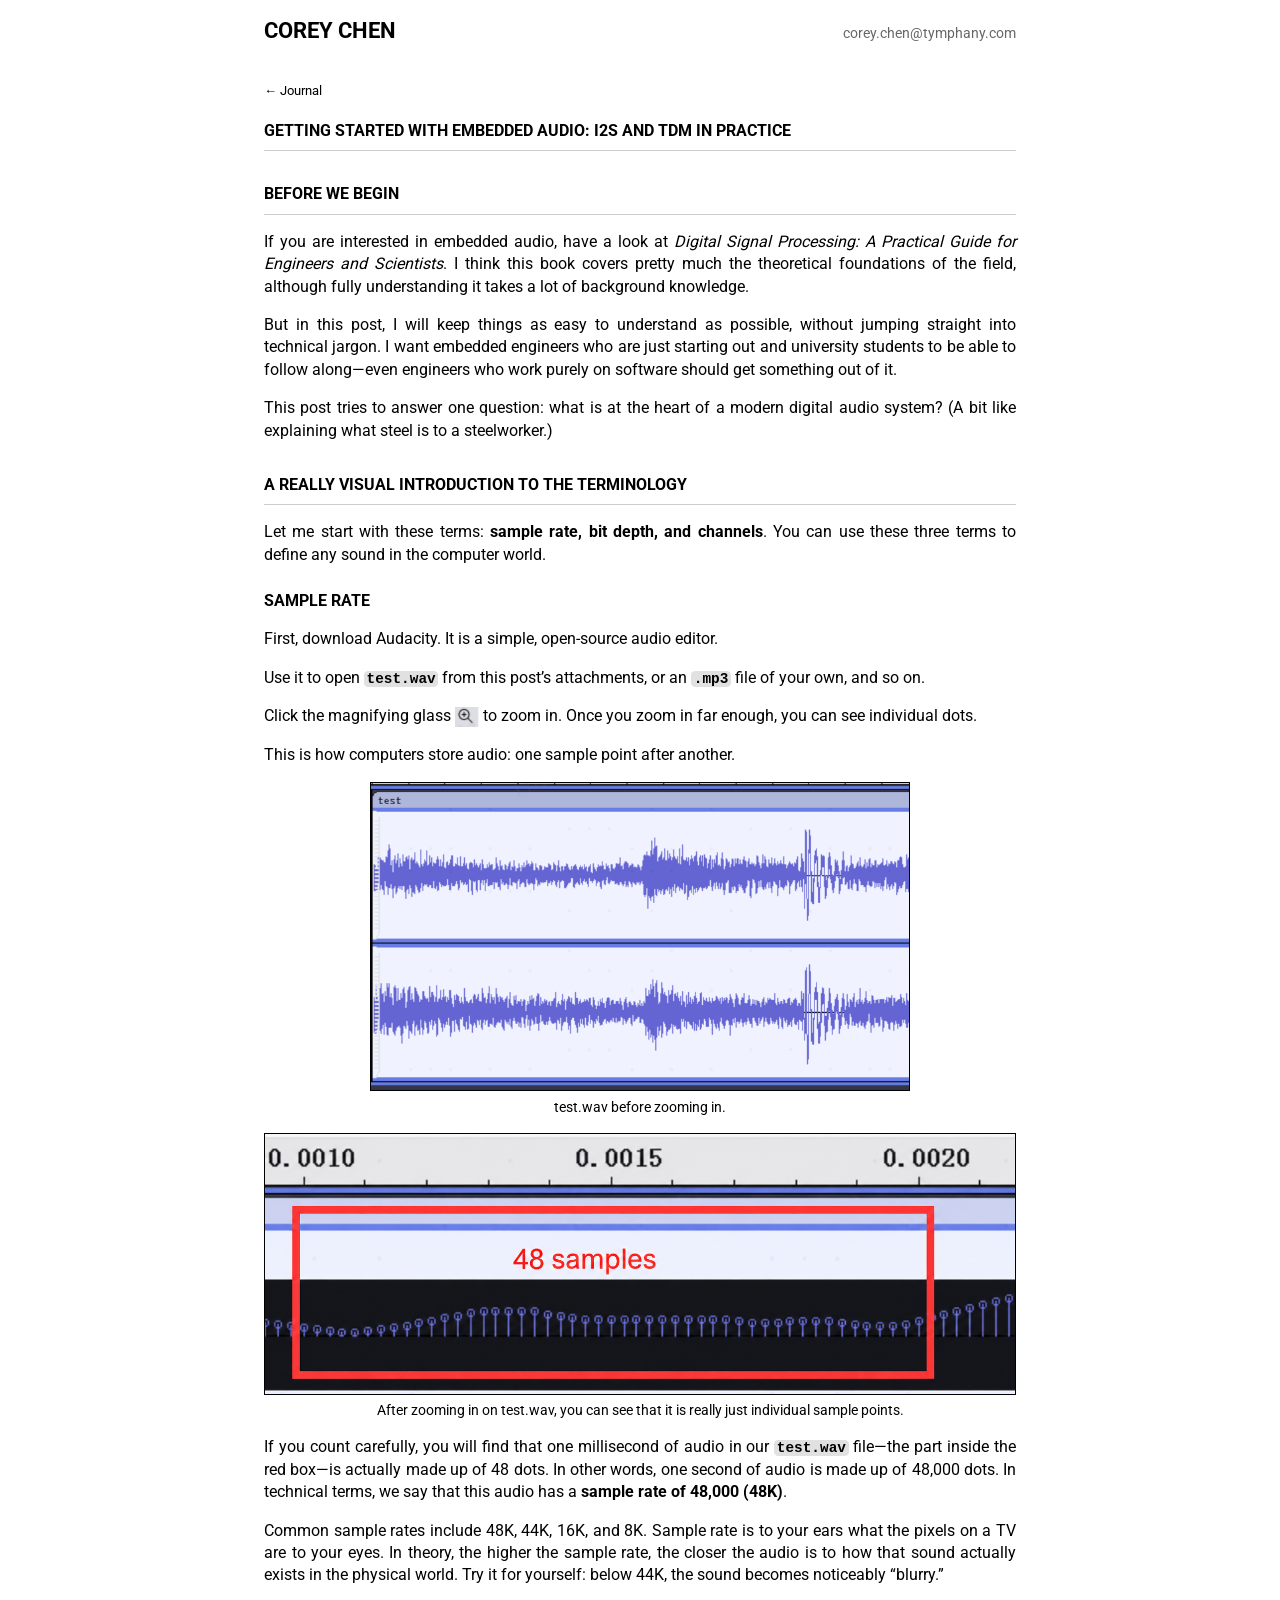
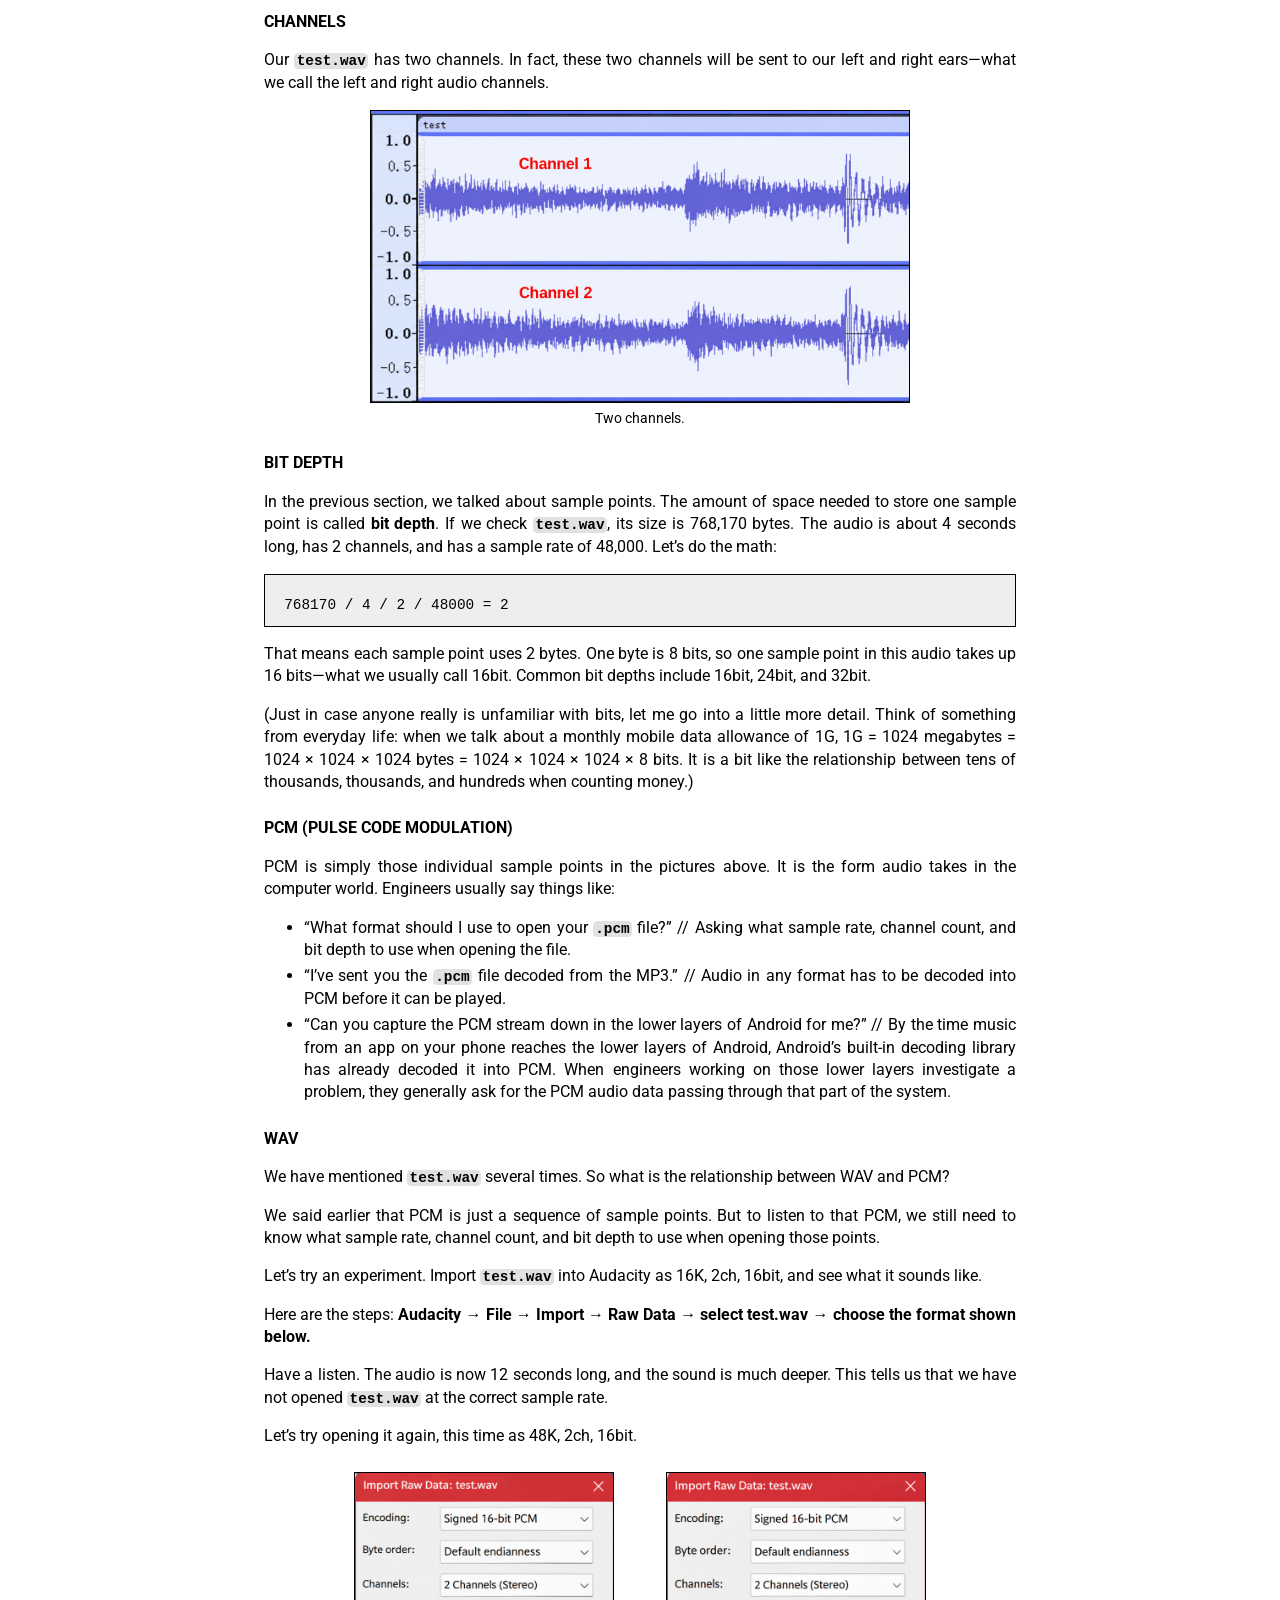
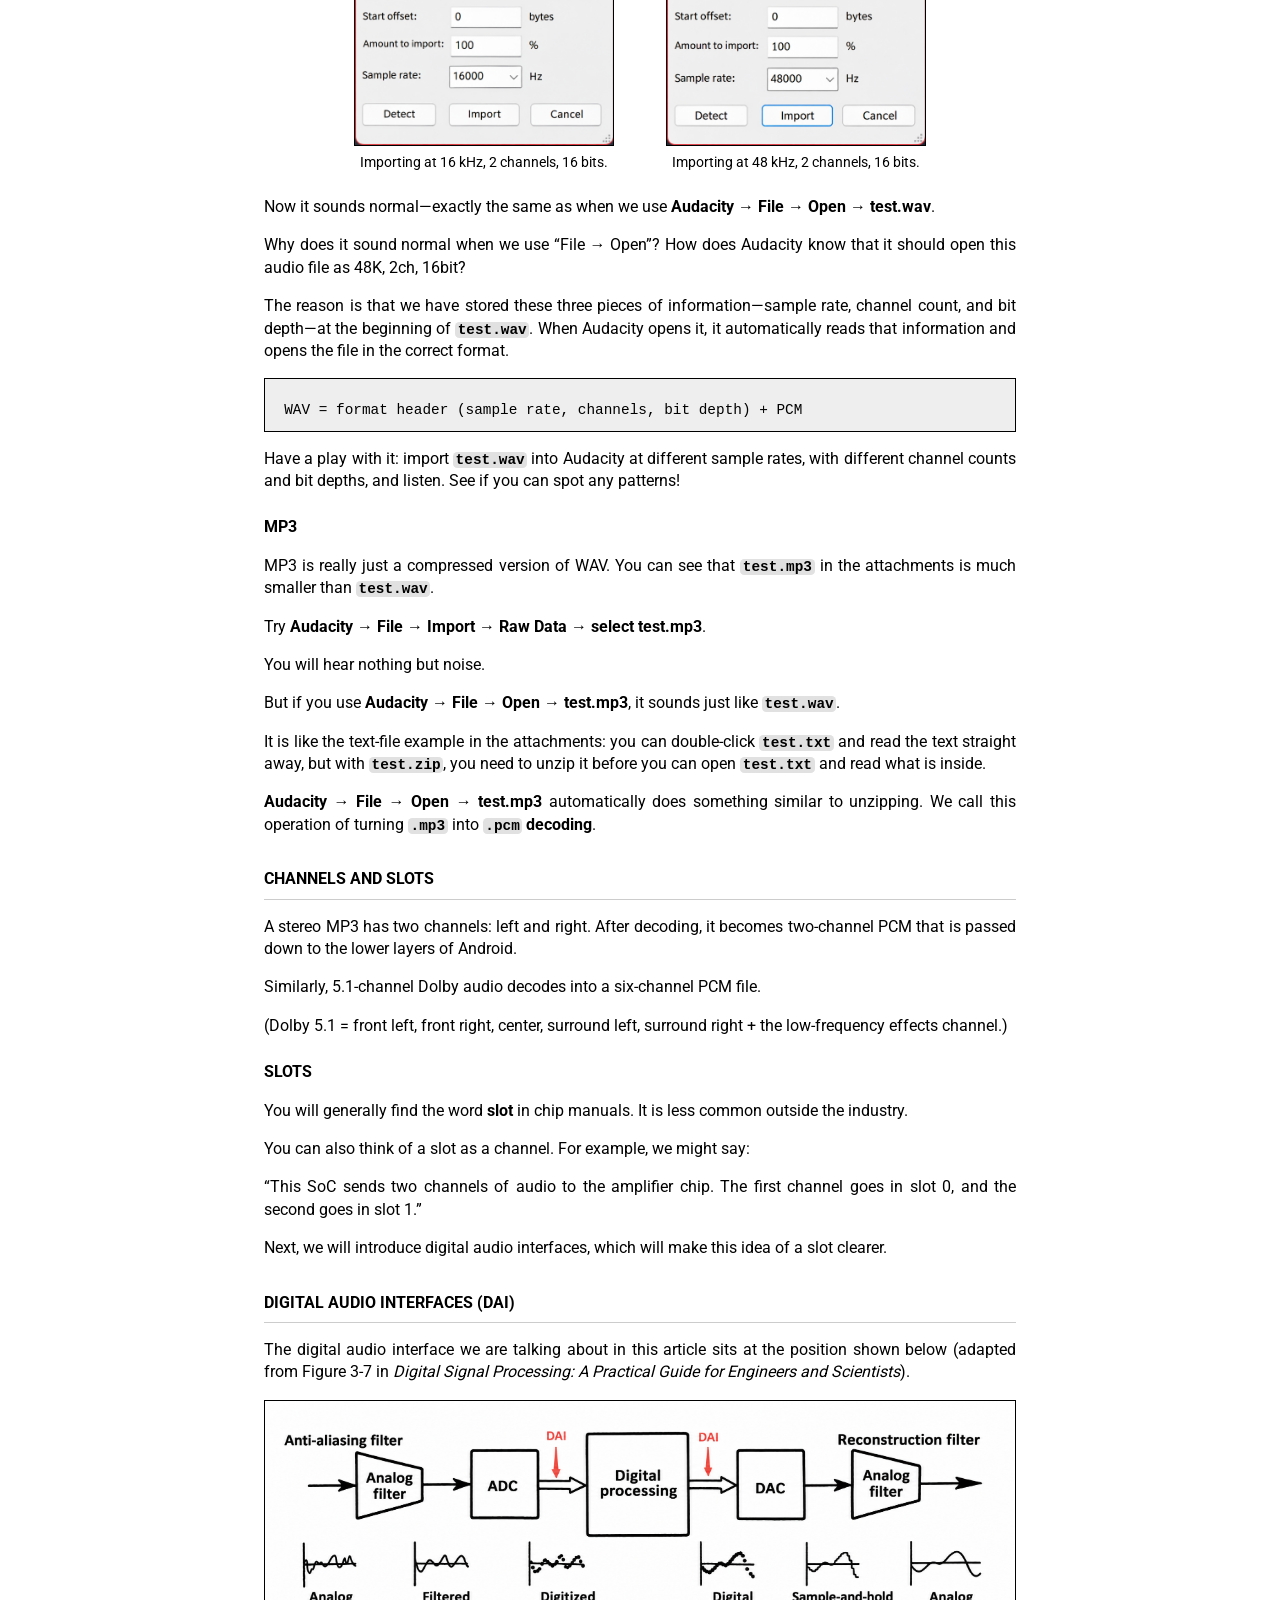
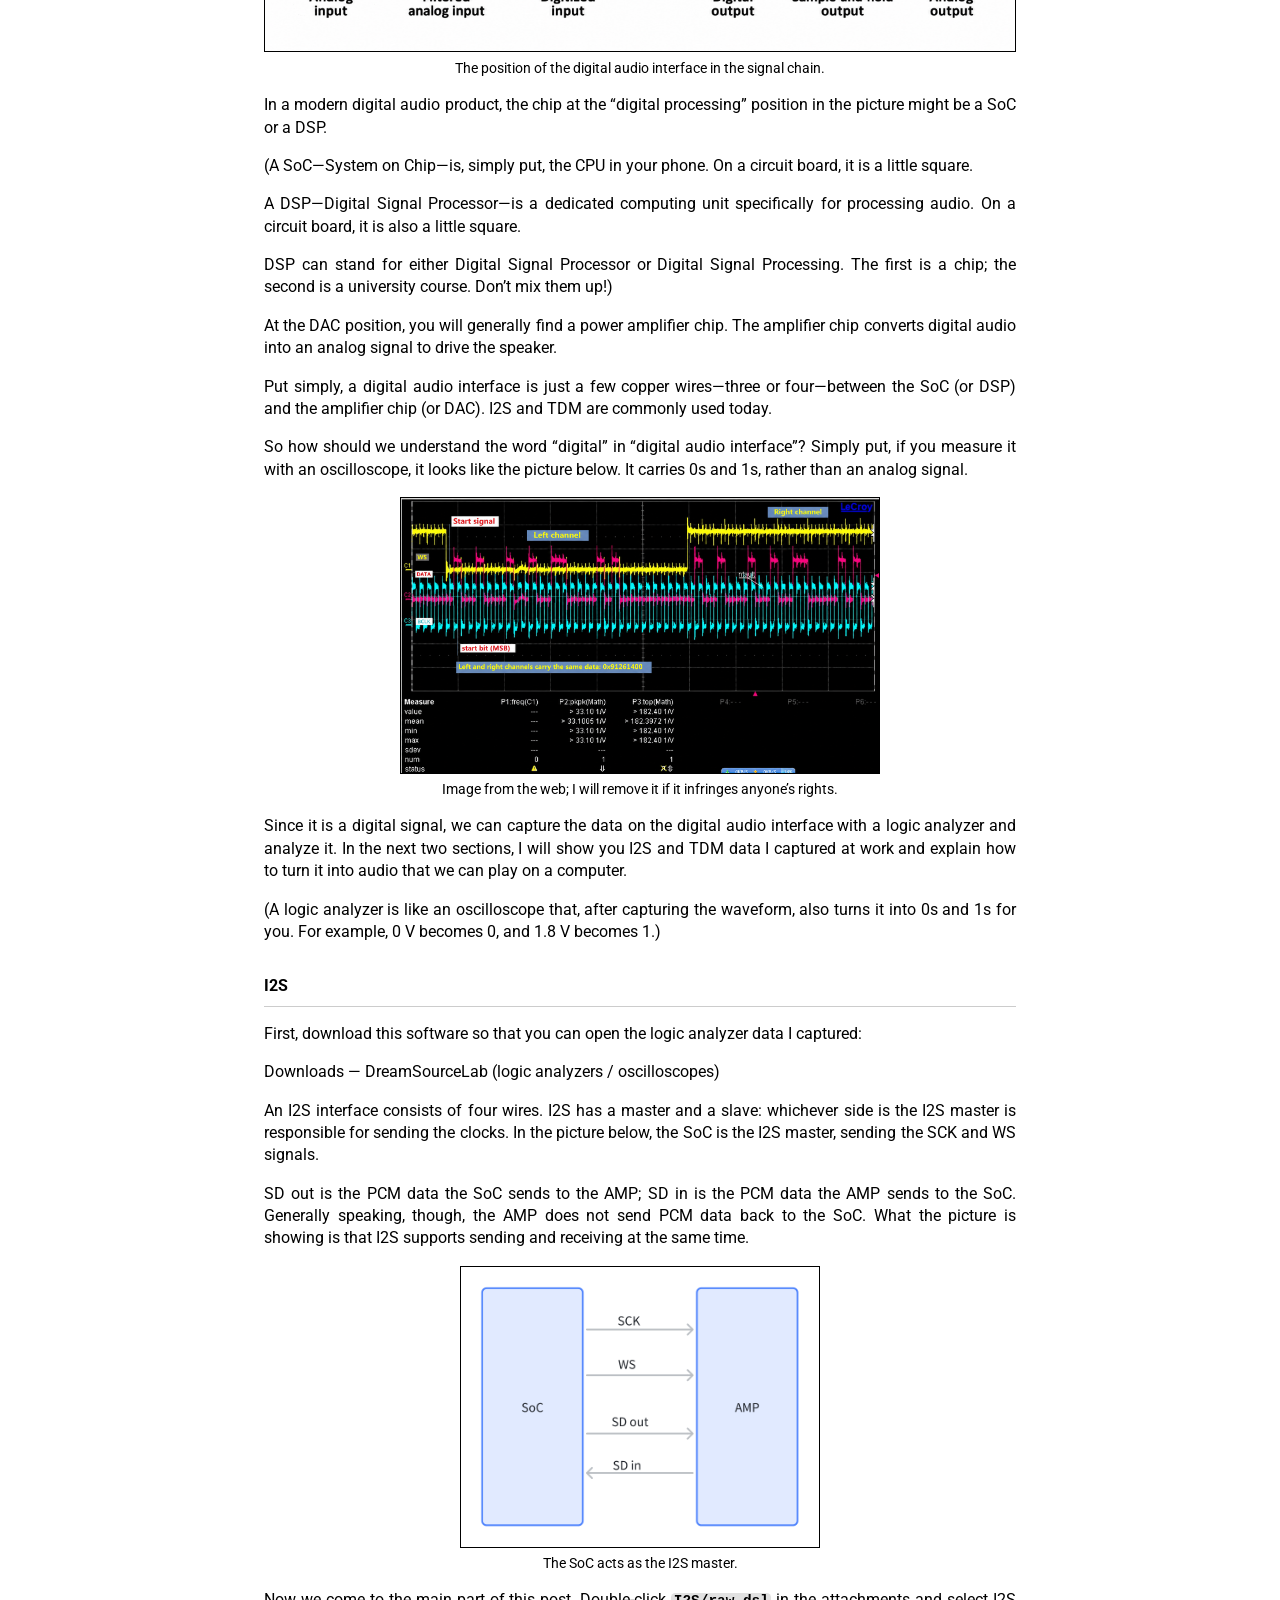
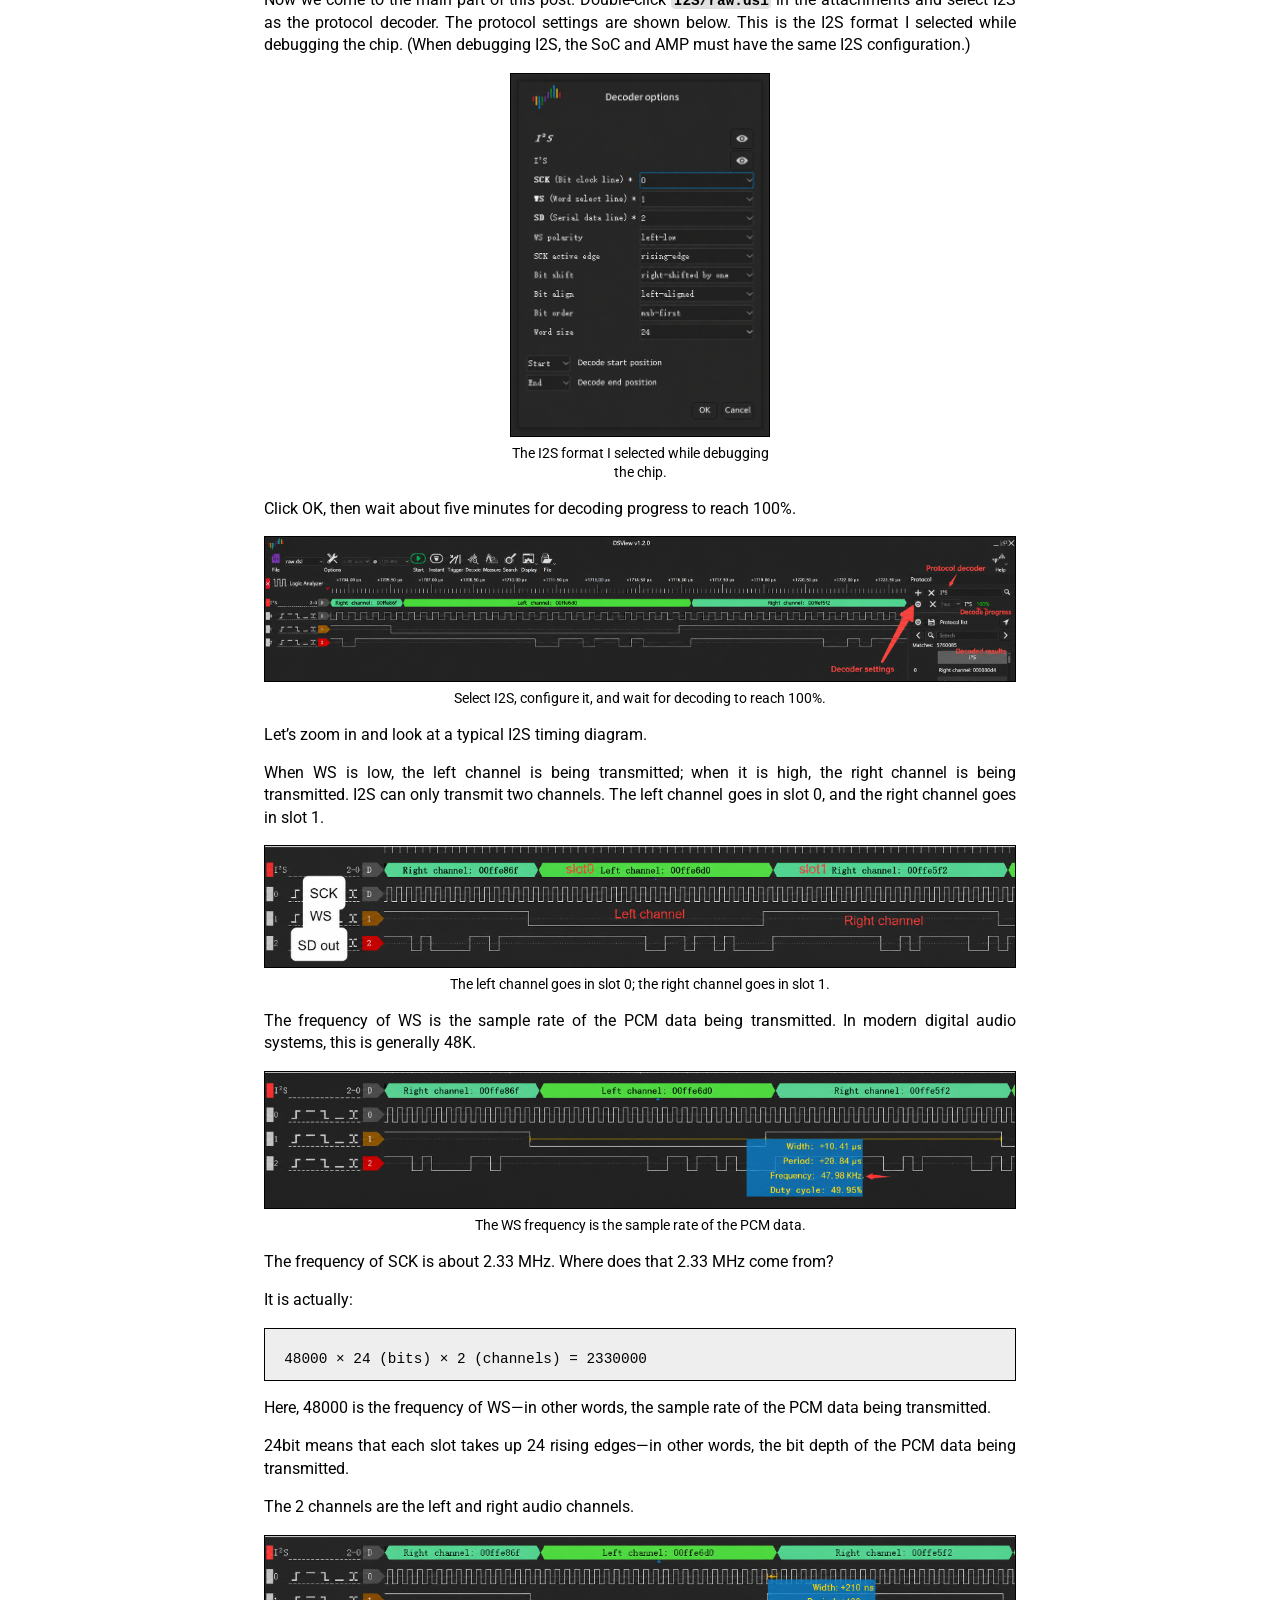
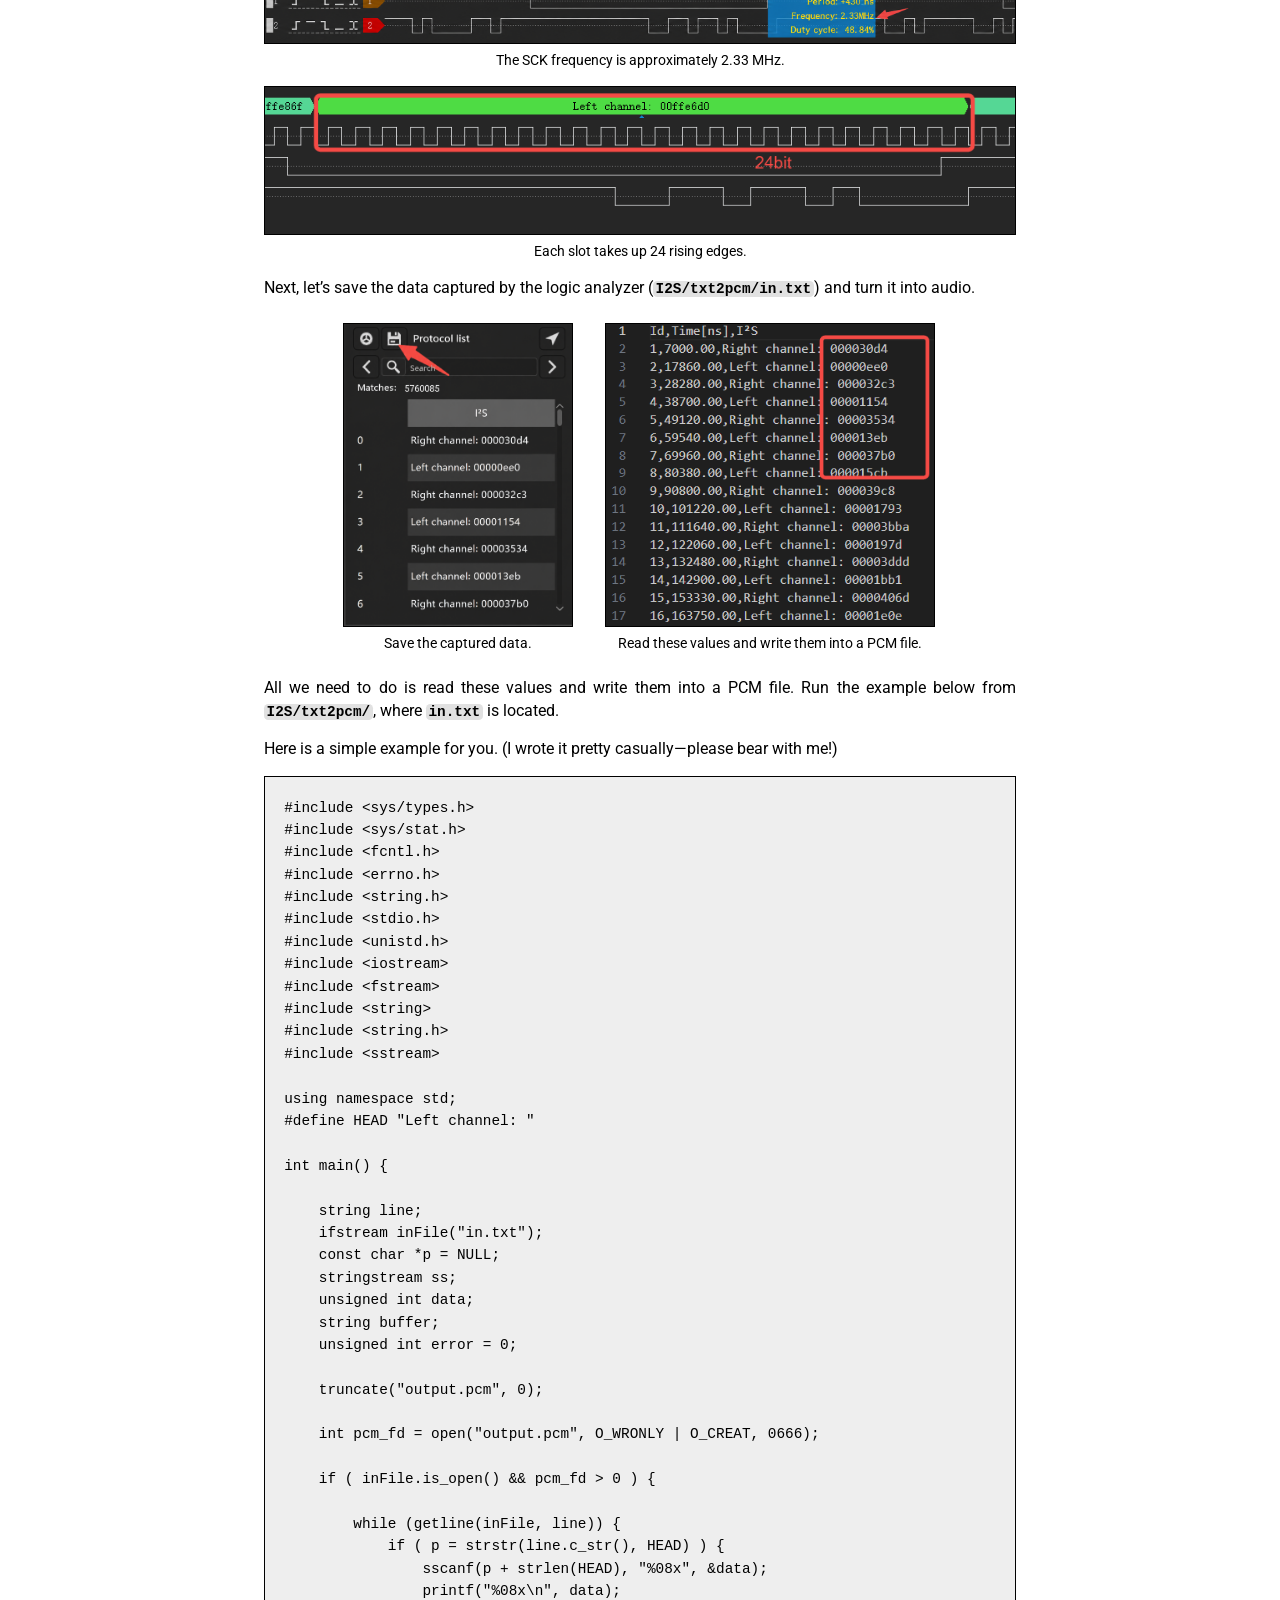
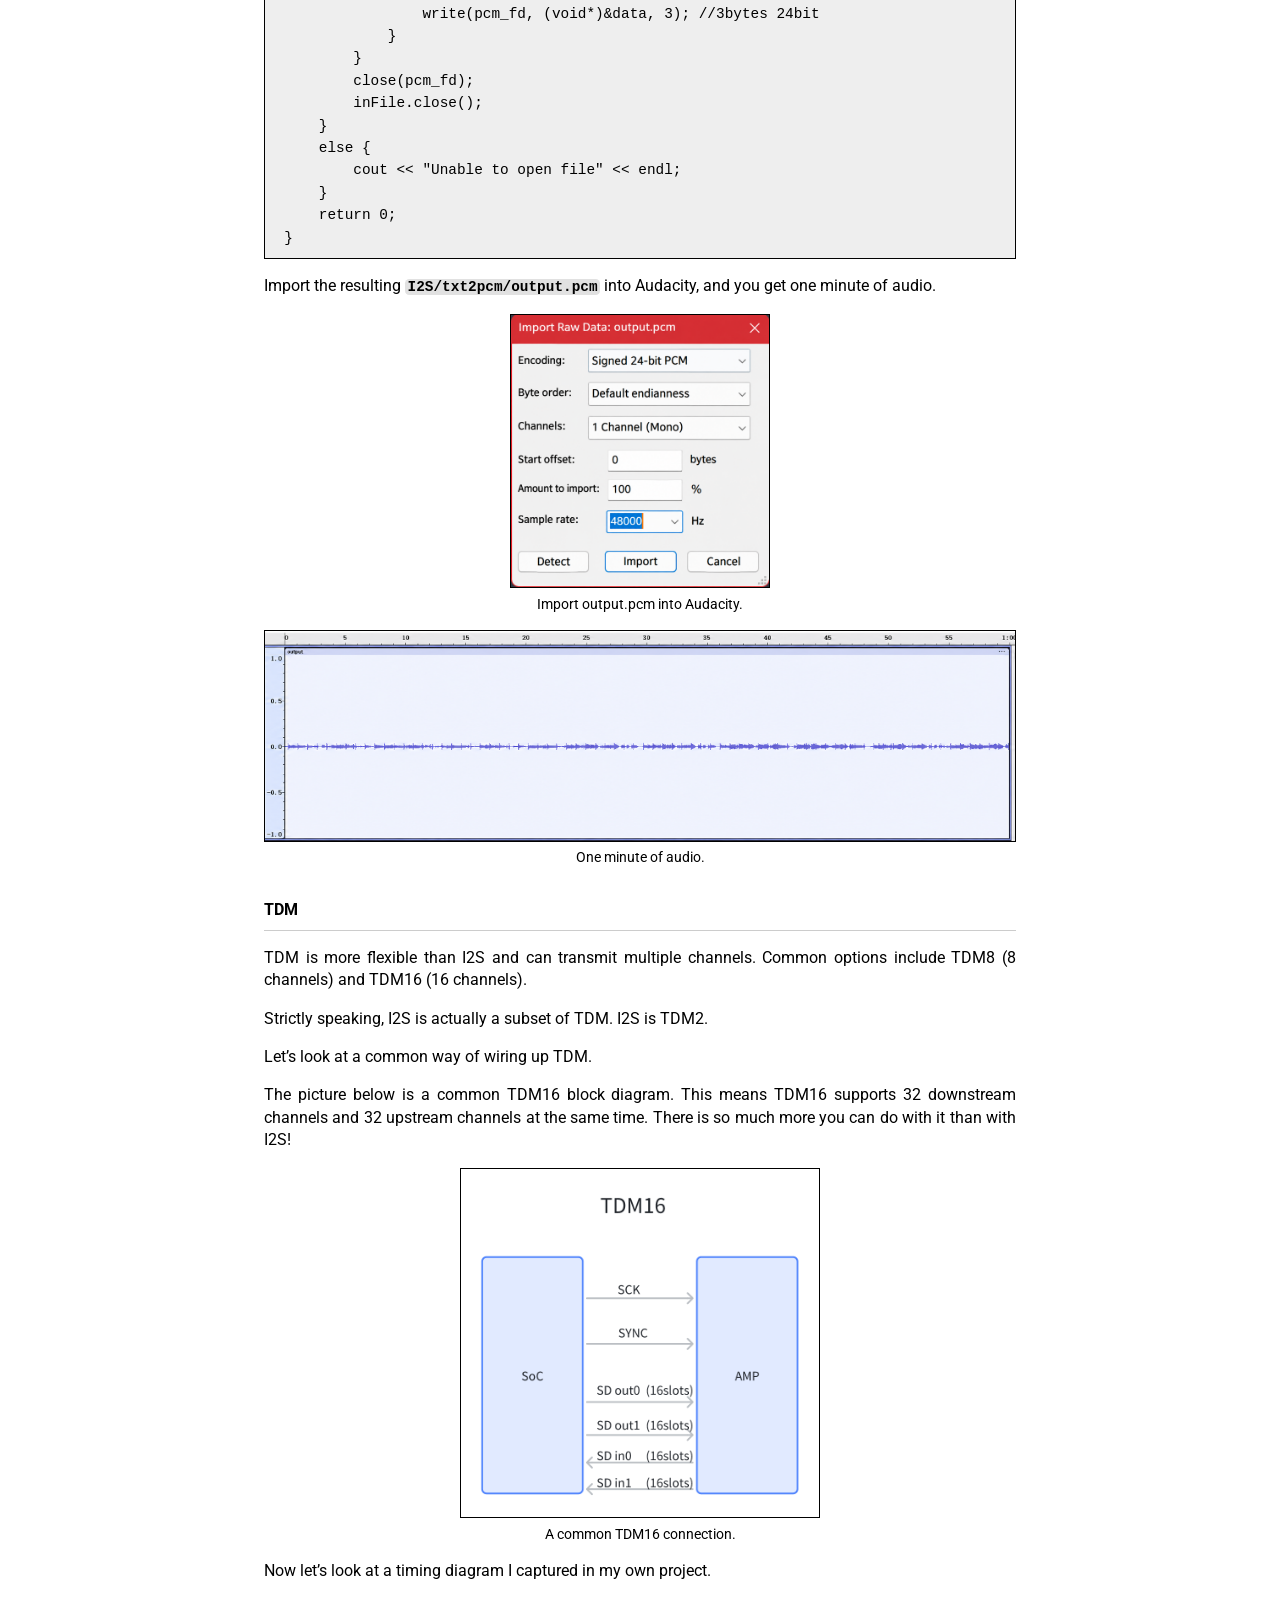
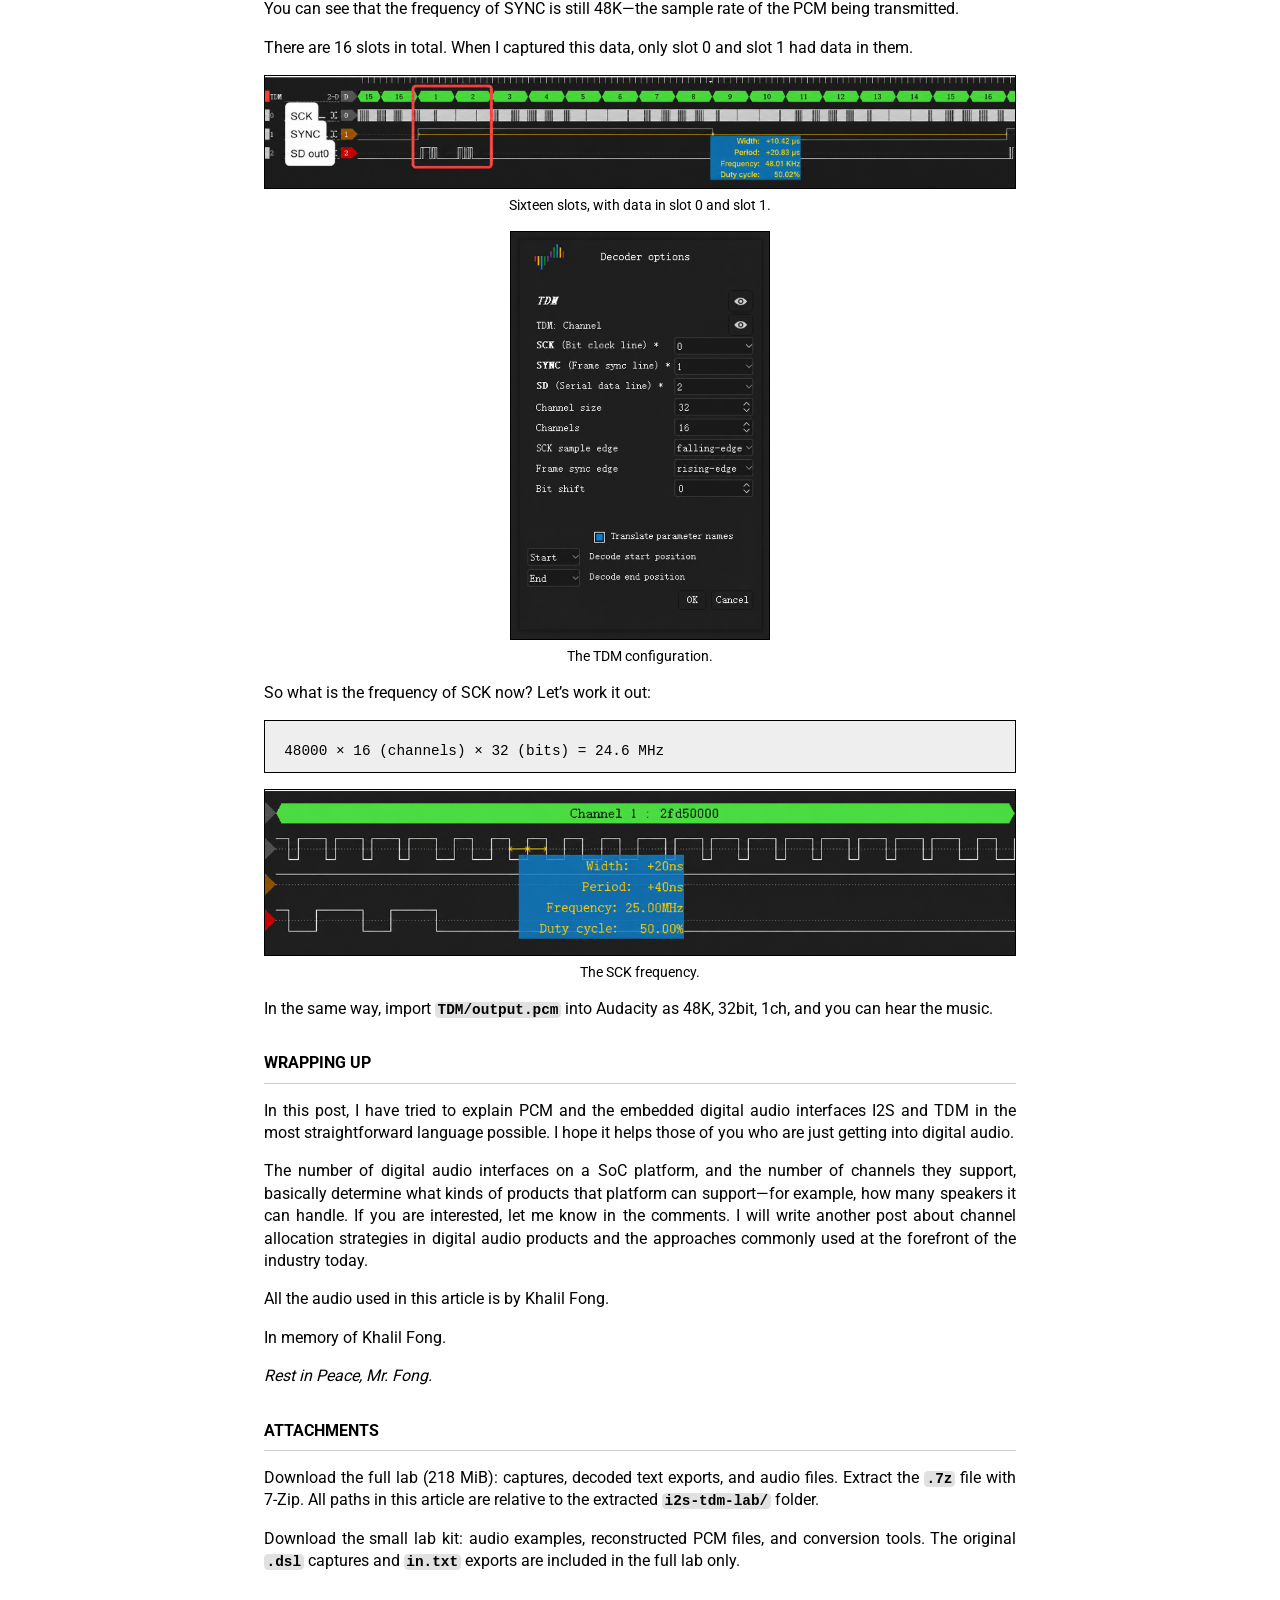
==== articles/i2s-tdm/index.html @ 872c5243 "Add English I2S and TDM article and refine blog presentation" ====
<!doctype html>
<html lang="en">
  <head>
    <meta charset="utf-8">
    <meta name="viewport" content="width=device-width, initial-scale=1">
    <meta name="description" content="A practical introduction to PCM, sample rate, bit depth, and channels, followed by decoding real I2S and TDM captures into playable audio.">
    <title>Getting Started with Embedded Audio: I2S and TDM in Practice — Corey Chen</title>
    <link rel="stylesheet" href="../../style.css">
    <link rel="stylesheet" href="article.css">
    <link rel="stylesheet" href="../../image-viewer.css">
  </head>
  <body class="article-page">
    <header>
      <a class="site-title" href="../../index.html">Corey Chen</a>
      <a class="email" href="mailto:corey.chen@tymphany.com">corey.chen@tymphany.com</a>
    </header>
    <main>
      <a class="back-link" href="../../index.html">← Journal</a>
      <article>

<h1>Getting Started with Embedded Audio: I2S and TDM in Practice</h1>
<h2 id="introduction">Before we begin</h2>
<p>If you are interested in embedded audio, have a look at <cite><a href="https://www.dspguide.com/editions.htm">Digital Signal Processing: A Practical Guide for Engineers and Scientists</a></cite>. I think this book covers pretty much the theoretical foundations of the field, although fully understanding it takes a lot of background knowledge.</p>
<p>But in this post, I will keep things as easy to understand as possible, without jumping straight into technical jargon. I want embedded engineers who are just starting out and university students to be able to follow along—even engineers who work purely on software should get something out of it.</p>
<p>This post tries to answer one question: what is at the heart of a modern digital audio system? (A bit like explaining what steel is to a steelworker.)</p>
<h2 id="basics">A really visual introduction to the terminology</h2>
<p>Let me start with these terms: <strong>sample rate, bit depth, and channels</strong>. You can use these three terms to define any sound in the computer world.</p>
<h3>Sample rate</h3>
<p>First, download <a href="https://www.audacityteam.org/">Audacity</a>. It is a simple, open-source audio editor.</p>
<p>Use it to open <code>test.wav</code> from this post’s attachments, or an <code>.mp3</code> file of your own, and so on.</p>
<p>Click the magnifying glass <img class="inline-icon" src="images/00.png" alt="Zoom in" width="24" height="20"> to zoom in. Once you zoom in far enough, you can see individual dots.</p>
<p>This is how computers store audio: one sample point after another.</p>
<figure class="figure-overview"><a class="figure-image" href="images/01.png" title="View full image"><img width="814" height="465" src="images/01.png" alt="Stereo audio waveform in Audacity before zooming in." loading="lazy"></a><figcaption>test.wav before zooming in.</figcaption></figure>
<figure><a class="figure-crop" href="images/02.png" title="View full image" style="aspect-ratio: 1467 / 510; --image-width: 100.000000%; --image-left: 0.000000%; --image-top: 0.000000%"><img width="1467" height="1072" src="images/02.png" alt="Individual samples, with 48 samples highlighted over one millisecond." loading="lazy"></a><figcaption>After zooming in on test.wav, you can see that it is really just individual sample points.</figcaption></figure>
<p>If you count carefully, you will find that one millisecond of audio in our <code>test.wav</code> file—the part inside the red box—is actually made up of 48 dots. In other words, one second of audio is made up of 48,000 dots. In technical terms, we say that this audio has a <strong>sample rate of 48,000 (48K)</strong>.</p>
<p>Common sample rates include 48K, 44K, 16K, and 8K. Sample rate is to your ears what the pixels on a TV are to your eyes. In theory, the higher the sample rate, the closer the audio is to how that sound actually exists in the physical world. Try it for yourself: below 44K, the sound becomes noticeably “blurry.”</p>
<h3>Channels</h3>
<p>Our <code>test.wav</code> has two channels. In fact, these two channels will be sent to our left and right ears—what we call the left and right audio channels.</p>
<figure class="medium"><a class="figure-crop" href="images/03.png" title="View full image" style="aspect-ratio: 1506 / 816; --image-width: 127.888446%; --image-left: -27.888446%; --image-top: 0.000000%"><img width="1926" height="816" src="images/03.png" alt="Audacity shows the two audio channels labeled Channel 1 and Channel 2." loading="lazy"></a><figcaption>Two channels.</figcaption></figure>
<h3>Bit depth</h3>
<p>In the previous section, we talked about sample points. The amount of space needed to store one sample point is called <strong>bit depth</strong>. If we check <code>test.wav</code>, its size is 768,170 bytes. The audio is about 4 seconds long, has 2 channels, and has a sample rate of 48,000. Let’s do the math:</p>
<pre><code>768170 / 4 / 2 / 48000 = 2</code></pre>
<p>That means each sample point uses 2 bytes. One byte is 8 bits, so one sample point in this audio takes up 16 bits—what we usually call 16bit. Common bit depths include 16bit, 24bit, and 32bit.</p>
<p>(Just in case anyone really is unfamiliar with bits, let me go into a little more detail. Think of something from everyday life: when we talk about a monthly mobile data allowance of 1G, 1G = 1024 megabytes = 1024 × 1024 × 1024 bytes = 1024 × 1024 × 1024 × 8 bits. It is a bit like the relationship between tens of thousands, thousands, and hundreds when counting money.)</p>
<h3>PCM (Pulse Code Modulation)</h3>
<p>PCM is simply those individual sample points in the pictures above. It is the form audio takes in the computer world. Engineers usually say things like:</p>
<ul>
<li>“What format should I use to open your <code>.pcm</code> file?” // Asking what sample rate, channel count, and bit depth to use when opening the file.</li>
<li>“I’ve sent you the <code>.pcm</code> file decoded from the MP3.” // Audio in any format has to be decoded into PCM before it can be played.</li>
<li>“Can you capture the PCM stream down in the lower layers of Android for me?” // By the time music from an app on your phone reaches the lower layers of Android, Android’s built-in decoding library has already decoded it into PCM. When engineers working on those lower layers investigate a problem, they generally ask for the PCM audio data passing through that part of the system.</li>
</ul>
<h3>WAV</h3>
<p>We have mentioned <code>test.wav</code> several times. So what is the relationship between WAV and PCM?</p>
<p>We said earlier that PCM is just a sequence of sample points. But to listen to that PCM, we still need to know what sample rate, channel count, and bit depth to use when opening those points.</p>
<p>Let’s try an experiment. Import <code>test.wav</code> into Audacity as 16K, 2ch, 16bit, and see what it sounds like.</p>
<p>Here are the steps: <strong>Audacity → File → Import → Raw Data → select test.wav → choose the format shown below.</strong></p>
<p>Have a listen. The audio is now 12 seconds long, and the sound is much deeper. This tells us that we have not opened <code>test.wav</code> at the correct sample rate.</p>
<p>Let’s try opening it again, this time as 48K, 2ch, 16bit.</p>
<div class="figure-pair" aria-label="Raw audio import comparison"><figure class="compact"><a class="figure-image" href="images/04.png" title="View full image"><img width="1220" height="1289" src="images/04.png" alt="Import Raw Data settings for test.wav: signed 16-bit PCM, stereo, 16000 Hz." loading="lazy"></a><figcaption>Importing at 16 kHz, 2 channels, 16 bits.</figcaption></figure><figure class="compact"><a class="figure-image" href="images/05.png" title="View full image"><img width="1220" height="1289" src="images/05.png" alt="Import Raw Data settings for test.wav: signed 16-bit PCM, stereo, 48000 Hz." loading="lazy"></a><figcaption>Importing at 48 kHz, 2 channels, 16 bits.</figcaption></figure></div>
<p>Now it sounds normal—exactly the same as when we use <strong>Audacity → File → Open → test.wav</strong>.</p>
<p>Why does it sound normal when we use “File → Open”? How does Audacity know that it should open this audio file as 48K, 2ch, 16bit?</p>
<p>The reason is that we have stored these three pieces of information—sample rate, channel count, and bit depth—at the beginning of <code>test.wav</code>. When Audacity opens it, it automatically reads that information and opens the file in the correct format.</p>
<pre><code>WAV = format header (sample rate, channels, bit depth) + PCM</code></pre>
<p>Have a play with it: import <code>test.wav</code> into Audacity at different sample rates, with different channel counts and bit depths, and listen. See if you can spot any patterns!</p>
<h3>MP3</h3>
<p>MP3 is really just a compressed version of WAV. You can see that <code>test.mp3</code> in the attachments is much smaller than <code>test.wav</code>.</p>
<p>Try <strong>Audacity → File → Import → Raw Data → select test.mp3</strong>.</p>
<p>You will hear nothing but noise.</p>
<p>But if you use <strong>Audacity → File → Open → test.mp3</strong>, it sounds just like <code>test.wav</code>.</p>
<p>It is like the text-file example in the attachments: you can double-click <code>test.txt</code> and read the text straight away, but with <code>test.zip</code>, you need to unzip it before you can open <code>test.txt</code> and read what is inside.</p>
<p><strong>Audacity → File → Open → test.mp3</strong> automatically does something similar to unzipping. We call this operation of turning <code>.mp3</code> into <code>.pcm</code> <strong>decoding</strong>.</p>
<h2 id="channels-and-slots">Channels and slots</h2>
<p>A stereo MP3 has two channels: left and right. After decoding, it becomes two-channel PCM that is passed down to the lower layers of Android.</p>
<p>Similarly, 5.1-channel Dolby audio decodes into a six-channel PCM file.</p>
<p>(Dolby 5.1 = front left, front right, center, surround left, surround right + the low-frequency effects channel.)</p>
<h3>Slots</h3>
<p>You will generally find the word <strong>slot</strong> in chip manuals. It is less common outside the industry.</p>
<p>You can also think of a slot as a channel. For example, we might say:</p>
<p>“This SoC sends two channels of audio to the amplifier chip. The first channel goes in slot 0, and the second goes in slot 1.”</p>
<p>Next, we will introduce digital audio interfaces, which will make this idea of a slot clearer.</p>
<h2 id="interfaces">Digital audio interfaces (DAI)</h2>
<p>The digital audio interface we are talking about in this article sits at the position shown below (adapted from <a href="https://dspguide.com/ch3/4.htm">Figure 3-7</a> in <cite>Digital Signal Processing: A Practical Guide for Engineers and Scientists</cite>).</p>
<figure><a class="figure-image" href="images/06.png" title="View full image"><img width="2170" height="725" src="images/06.png" alt="Signal chain: analog anti-aliasing filter, ADC, digital processing, DAC, and analog reconstruction filter; digital audio interfaces are marked beside digital processing." loading="lazy"></a><figcaption>The position of the digital audio interface in the signal chain.</figcaption></figure>
<p>In a modern digital audio product, the chip at the “digital processing” position in the picture might be a SoC or a DSP.</p>
<p>(A SoC—System on Chip—is, simply put, the CPU in your phone. On a circuit board, it is a little square.</p>
<p>A DSP—Digital Signal Processor—is a dedicated computing unit specifically for processing audio. On a circuit board, it is also a little square.</p>
<p>DSP can stand for either Digital Signal Processor or Digital Signal Processing. The first is a chip; the second is a university course. Don’t mix them up!)</p>
<p>At the DAC position, you will generally find a power amplifier chip. The amplifier chip converts digital audio into an analog signal to drive the speaker.</p>
<p>Put simply, a digital audio interface is just a few copper wires—three or four—between the SoC (or DSP) and the amplifier chip (or DAC). I2S and TDM are commonly used today.</p>
<p>So how should we understand the word “digital” in “digital audio interface”? Simply put, if you measure it with an oscilloscope, it looks like the picture below. It carries 0s and 1s, rather than an analog signal.</p>
<figure class="figure-auxiliary"><a class="figure-image" href="images/07.png" title="View full image"><img width="1655" height="950" src="images/07.png" alt="An oscilloscope captures multiple digital signals as changing voltage levels." loading="lazy"></a><figcaption>Image from the web; I will remove it if it infringes anyone’s rights.</figcaption></figure>
<p>Since it is a digital signal, we can capture the data on the digital audio interface with a logic analyzer and analyze it. In the next two sections, I will show you I2S and TDM data I captured at work and explain how to turn it into audio that we can play on a computer.</p>
<p>(A logic analyzer is like an oscilloscope that, after capturing the waveform, also turns it into 0s and 1s for you. For example, 0 V becomes 0, and 1.8 V becomes 1.)</p>
<h2 id="i2s">I2S</h2>
<p>First, download this software so that you can open the logic analyzer data I captured:</p>
<p><a href="https://www.dreamsourcelab.com/download/">Downloads — DreamSourceLab (logic analyzers / oscilloscopes)</a></p>
<p>An I2S interface consists of four wires. I2S has a master and a slave: whichever side is the I2S master is responsible for sending the clocks. In the picture below, the SoC is the I2S master, sending the SCK and WS signals.</p>
<p>SD out is the PCM data the SoC sends to the AMP; SD in is the PCM data the AMP sends to the SoC. Generally speaking, though, the AMP does not send PCM data back to the SoC. What the picture is showing is that I2S supports sending and receiving at the same time.</p>
<figure class="figure-diagram"><a class="figure-image" href="images/08.png" title="View full image"><img width="842" height="658" src="images/08.png" alt="SoC drives SCK and WS to an amplifier; separate SD out and SD in lines carry data in opposite directions." loading="lazy"></a><figcaption>The SoC acts as the I2S master.</figcaption></figure>
<p>Now we come to the main part of this post. Double-click <code>I2S/raw.dsl</code> in the attachments and select I2S as the protocol decoder. The protocol settings are shown below. This is the I2S format I selected while debugging the chip. (When debugging I2S, the SoC and AMP must have the same I2S configuration.)</p>
<figure class="compact"><a class="figure-image" href="images/09.png" title="View full image"><img width="1058" height="1486" src="images/09.png" alt="I2S decoder options: SCK 0, WS 1, SD 2, left-low, rising-edge, one-bit delay, MSB first, 24-bit word size." loading="lazy"></a><figcaption>The I2S format I selected while debugging the chip.</figcaption></figure>
<p>Click OK, then wait about five minutes for decoding progress to reach 100%.</p>
<figure><a class="figure-crop" href="images/10.png" title="View full image" style="aspect-ratio: 2171 / 420; --image-width: 100.000000%; --image-left: 0.000000%; --image-top: -4.761905%"><img width="2171" height="724" src="images/10.png" alt="DSView with the I2S decoder, configuration controls, decoding progress, and decoded results identified in English." loading="lazy"></a><figcaption>Select I2S, configure it, and wait for decoding to reach 100%.</figcaption></figure>
<p>Let’s zoom in and look at a typical I2S timing diagram.</p>
<p>When WS is low, the left channel is being transmitted; when it is high, the right channel is being transmitted. I2S can only transmit two channels. The left channel goes in slot 0, and the right channel goes in slot 1.</p>
<figure><a class="figure-crop" href="images/11.png" title="View full image" style="aspect-ratio: 2170 / 355; --image-width: 100.000000%; --image-left: 0.000000%; --image-top: -51.830986%"><img width="2170" height="725" src="images/11.png" alt="I2S timing: SCK, WS, and SD out, with left and right channel intervals labeled." loading="lazy"></a><figcaption>The left channel goes in slot 0; the right channel goes in slot 1.</figcaption></figure>
<p>The frequency of WS is the sample rate of the PCM data being transmitted. In modern digital audio systems, this is generally 48K.</p>
<figure><a class="figure-crop" href="images/12.png" title="View full image" style="aspect-ratio: 2172 / 400; --image-width: 100.000000%; --image-left: 0.000000%; --image-top: -40.250000%"><img width="2172" height="724" src="images/12.png" alt="Word-select measurement: period approximately 20.84 microseconds, frequency 47.98 kHz." loading="lazy"></a><figcaption>The WS frequency is the sample rate of the PCM data.</figcaption></figure>
<p>The frequency of SCK is about 2.33 MHz. Where does that 2.33 MHz come from?</p>
<p>It is actually:</p>
<pre><code>48000 × 24 (bits) × 2 (channels) = 2330000</code></pre>
<p>Here, 48000 is the frequency of WS—in other words, the sample rate of the PCM data being transmitted.</p>
<p>24bit means that each slot takes up 24 rising edges—in other words, the bit depth of the PCM data being transmitted.</p>
<p>The 2 channels are the left and right audio channels.</p>
<figure><a class="figure-crop" href="images/13.png" title="View full image" style="aspect-ratio: 2170 / 316; --image-width: 100.000000%; --image-left: 0.000000%; --image-top: -64.556962%"><img width="2170" height="725" src="images/13.png" alt="The original bit-clock cursor measurement reads about 2.33 MHz." loading="lazy"></a><figcaption>The SCK frequency is approximately 2.33 MHz.</figcaption></figure>
<figure><a class="figure-image" href="images/14.png" title="View full image"><img width="847" height="166" src="images/14.png" alt="A red rectangle highlights one 24-bit I2S slot." loading="lazy"></a><figcaption>Each slot takes up 24 rising edges.</figcaption></figure>
<p>Next, let’s save the data captured by the logic analyzer (<code>I2S/txt2pcm/in.txt</code>) and turn it into audio.</p>
<div class="figure-pair export-pair" aria-label="Exporting decoded samples"><figure class="figure-export-panel"><a class="figure-image" href="images/15.png" title="View full image"><img width="1090" height="1443" src="images/15.png" alt="The DSView save icon for exporting the decoded protocol list is highlighted." loading="lazy"></a><figcaption>Save the captured data.</figcaption></figure><figure class="figure-export-text"><a class="figure-image" href="images/16.png" title="View full image"><img width="420" height="387" src="images/16.png" alt="Exported text contains alternating right and left channel hexadecimal sample values." loading="lazy"></a><figcaption>Read these values and write them into a PCM file.</figcaption></figure></div>
<p>All we need to do is read these values and write them into a PCM file. Run the example below from <code>I2S/txt2pcm/</code>, where <code>in.txt</code> is located.</p>
<p>Here is a simple example for you. (I wrote it pretty casually—please bear with me!)</p>
<pre><code>#include &lt;sys/types.h&gt;
#include &lt;sys/stat.h&gt;
#include &lt;fcntl.h&gt;
#include &lt;errno.h&gt;
#include &lt;string.h&gt;
#include &lt;stdio.h&gt;
#include &lt;unistd.h&gt;
#include &lt;iostream&gt;
#include &lt;fstream&gt;
#include &lt;string&gt;
#include &lt;string.h&gt;
#include &lt;sstream&gt;

using namespace std;
#define HEAD &quot;Left channel: &quot;

int main() {

    string line;
    ifstream inFile(&quot;in.txt&quot;);
    const char *p = NULL;
    stringstream ss;
    unsigned int data;
    string buffer;
    unsigned int error = 0;

    truncate(&quot;output.pcm&quot;, 0);

    int pcm_fd = open(&quot;output.pcm&quot;, O_WRONLY | O_CREAT, 0666);

    if ( inFile.is_open() &amp;&amp; pcm_fd &gt; 0 ) {

        while (getline(inFile, line)) {
            if ( p = strstr(line.c_str(), HEAD) ) {
                sscanf(p + strlen(HEAD), &quot;%08x&quot;, &amp;data);
                printf(&quot;%08x\n&quot;, data);
                write(pcm_fd, (void*)&amp;data, 3); //3bytes 24bit
            }
        }
        close(pcm_fd);
        inFile.close();
    }
    else {
        cout &lt;&lt; &quot;Unable to open file&quot; &lt;&lt; endl;
    }
    return 0;
}</code></pre>
<p>Import the resulting <code>I2S/txt2pcm/output.pcm</code> into Audacity, and you get one minute of audio.</p>
<figure class="compact"><a class="figure-image" href="images/17.png" title="View full image"><img width="1220" height="1289" src="images/17.png" alt="Import settings: signed 24-bit PCM, one mono channel, 48000 Hz." loading="lazy"></a><figcaption>Import output.pcm into Audacity.</figcaption></figure>
<figure><a class="figure-crop" href="images/18.png" title="View full image" style="aspect-ratio: 1993 / 560; --image-width: 108.881084%; --image-left: -8.881084%; --image-top: -14.285714%"><img width="2170" height="725" src="images/18.png" alt="The reconstructed mono waveform spans about one minute in Audacity." loading="lazy"></a><figcaption>One minute of audio.</figcaption></figure>
<h2 id="tdm">TDM</h2>
<p>TDM is more flexible than I2S and can transmit multiple channels. Common options include TDM8 (8 channels) and TDM16 (16 channels).</p>
<p>Strictly speaking, I2S is actually a subset of TDM. I2S is TDM2.</p>
<p>Let’s look at a common way of wiring up TDM.</p>
<p>The picture below is a common TDM16 block diagram. This means TDM16 supports 32 downstream channels and 32 upstream channels at the same time. There is so much more you can do with it than with I2S!</p>
<figure class="figure-diagram"><a class="figure-image" href="images/19.png" title="View full image"><img width="842" height="820" src="images/19.png" alt="TDM16 connection with two output data lines and two input data lines, each carrying 16 slots." loading="lazy"></a><figcaption>A common TDM16 connection.</figcaption></figure>
<p>Now let’s look at a timing diagram I captured in my own project.</p>
<p>You can see that the frequency of SYNC is still 48K—the sample rate of the PCM being transmitted.</p>
<p>There are 16 slots in total. When I captured this data, only slot 0 and slot 1 had data in them.</p>
<figure><a class="figure-crop" href="images/20.png" title="View full image" style="aspect-ratio: 2172 / 328; --image-width: 100.000000%; --image-left: 0.000000%; --image-top: -60.365854%"><img width="2172" height="724" src="images/20.png" alt="TDM capture shows 16 decoded slots, with the first two active slots highlighted; frame-sync frequency is about 48.01 kHz." loading="lazy"></a><figcaption>Sixteen slots, with data in slot 0 and slot 1.</figcaption></figure>
<figure class="compact"><a class="figure-image" href="images/21.png" title="View full image"><img width="998" height="1576" src="images/21.png" alt="TDM decoder: 16 channels, 32-bit channel size, falling-edge sampling, rising-edge frame sync, zero bit shift." loading="lazy"></a><figcaption>The TDM configuration.</figcaption></figure>
<p>So what is the frequency of SCK now? Let’s work it out:</p>
<pre><code>48000 × 16 (channels) × 32 (bits) = 24.6 MHz</code></pre>
<figure><a class="figure-crop" href="images/22.png" title="View full image" style="aspect-ratio: 2170 / 481; --image-width: 100.000000%; --image-left: 0.000000%; --image-top: -25.363825%"><img width="2170" height="725" src="images/22.png" alt="The original single-period TDM bit-clock measurement reads 25.00 MHz." loading="lazy"></a><figcaption>The SCK frequency.</figcaption></figure>
<p>In the same way, import <code>TDM/output.pcm</code> into Audacity as 48K, 32bit, 1ch, and you can hear the music.</p>
<h2 id="closing">Wrapping up</h2>
<p>In this post, I have tried to explain PCM and the embedded digital audio interfaces I2S and TDM in the most straightforward language possible. I hope it helps those of you who are just getting into digital audio.</p>
<p>The number of digital audio interfaces on a SoC platform, and the number of channels they support, basically determine what kinds of products that platform can support—for example, how many speakers it can handle. If you are interested, let me know in the comments. I will write another post about channel allocation strategies in digital audio products and the approaches commonly used at the forefront of the industry today.</p>
<p>All the audio used in this article is by Khalil Fong.</p>
<p>In memory of Khalil Fong.</p>
<p><em>Rest in Peace, Mr. Fong.</em></p>
<h2 id="downloads">Attachments</h2>
<p><a href="https://github.com/CoreyChen-TYM/CoreyChen-TYM.github.io/releases/download/i2s-tdm-lab-v1/i2s-tdm-lab-v2.7z">Download the full lab</a> (218 MiB): captures, decoded text exports, and audio files. Extract the <code>.7z</code> file with 7-Zip. All paths in this article are relative to the extracted <code>i2s-tdm-lab/</code> folder.</p>
<p><a href="downloads/i2s-tdm-lab-kit.zip" download>Download the small lab kit</a>: audio examples, reconstructed PCM files, and conversion tools. The original <code>.dsl</code> captures and <code>in.txt</code> exports are included in the full lab only.</p>

      </article>
    </main>
    <script src="../../image-viewer.js" defer></script>
  </body>
</html>
---- style.css ----
@font-face {
  font-family: "Roboto";
  src: url("fonts/roboto-variable.ttf") format("truetype");
  font-weight: 100 900;
  font-style: normal;
  font-display: swap;
}

:root {
  color-scheme: light;
  font-family: "Roboto", sans-serif;
  font-size: 16px;
  line-height: 1.8;
  color: #111;
  background: #fff;
}

* {
  box-sizing: border-box;
}

body {
  max-width: 800px;
  margin: 0 auto;
  padding: 48px 24px;
}

header {
  display: flex;
  justify-content: space-between;
  align-items: baseline;
  flex-wrap: wrap;
  gap: 8px 24px;
  padding-bottom: 20px;
  border-bottom: 1px solid #e8e8e8;
}

.site-title {
  color: inherit;
  font-size: 22px;
  font-weight: 700;
  text-transform: uppercase;
  text-decoration: none;
}

.site-title:hover {
  text-decoration: underline;
  text-underline-offset: 4px;
}

.email {
  color: #666;
  font-size: 14px;
  text-decoration: none;
  overflow-wrap: anywhere;
}

.email:hover {
  color: #292929;
  text-decoration: underline;
  text-underline-offset: 4px;
}

main {
  padding: 40px 0 64px;
}

h1 {
  margin: 0 0 20px;
  font-size: 20px;
  font-weight: 600;
  line-height: 1.4;
}

.journal-title {
  font-size: 16px;
  font-weight: 700;
  text-transform: uppercase;
  padding-bottom: 6px;
  border-bottom: 1px solid #ccc;
  margin-bottom: 14px;
}

.entries a {
  font-weight: 700;
}

.entry-type {
  margin-right: 6px;
  color: #666;
  font-size: 12px;
  font-weight: 400;
  text-transform: uppercase;
}

.entries {
  margin: 0;
  padding: 0;
  list-style: none;
}

time {
  font-variant-numeric: tabular-nums;
}

.entries > li {
  display: grid;
  grid-template-columns: 7ch minmax(0, 1fr);
  column-gap: 24px;
  align-items: baseline;
}

.entries > li + li {
  margin-top: 12px;
}

.entries > .journal-project {
  margin-top: 22px;
}

.entries > li:first-child {
  margin-top: 0;
}

.entries time {
  color: inherit;
  font-size: 16px;
  font-weight: 400;
  white-space: nowrap;
}

.entries > li > span {
  min-width: 0;
}

.journal-project a {
  display: inline-block;
  text-decoration: none;
}

.journal-project a:hover,
.journal-project a:focus-visible {
  text-decoration: underline;
}

.image-preview {
  position: fixed;
  z-index: 10;
  width: min(360px, calc(100vw - 32px));
  padding: 6px;
  border: 1px solid #e8e8e8;
  border-radius: 6px;
  background: #fff;
  box-shadow: 0 8px 28px #0002;
  pointer-events: none;
}

.image-preview img {
  display: block;
  width: 100%;
  max-height: min(260px, calc(100vh - 48px));
  object-fit: contain;
}

.company-icon {
  width: 100px;
  height: 28px;
  object-fit: contain;
  object-position: left center;
  vertical-align: middle;
}

.cat-photo {
  display: inline-block;
  vertical-align: middle;
  line-height: 0;
  border-radius: 50%;
}

.cat-photo img {
  width: 28px;
  height: 28px;
  border-radius: 50%;
  object-fit: cover;
  object-position: 53% 25%;
}

.tymphany-logo {
  width: 92px;
  height: 24px;
  padding: 6px 8px;
  background: #092c49;
  border-radius: 3px;
}

.tcl-logo {
  width: 26px;
  height: 26px;
}

a {
  color: inherit;
  text-decoration: none;
  text-underline-offset: 4px;
}

a:hover,
a:focus-visible {
  text-decoration: underline;
}

.back-link {
  display: inline-block;
  margin-bottom: 24px;
  font-size: 14px;
}

.project-intro {
  margin: 0 0 28px;
  color: #666;
}

.vehicle {
  margin: 0;
}

.vehicle img {
  display: block;
  width: 100%;
  height: auto;
}

.vehicle h2 {
  margin: 18px 0 4px;
  font-size: 18px;
  font-weight: 600;
}

.vehicle p {
  margin: 0 0 12px;
}

.vehicle small {
  color: #777;
  font-size: 12px;
}

@media (max-width: 600px) {
  body {
    padding: 28px 20px;
  }

  .entries > li {
    column-gap: 16px;
  }

}
---- articles/i2s-tdm/article.css ----
body.article-page {
  padding-top: 16px;
  color: #000;
  line-height: 1.4;
}

.article-page header {
  padding-bottom: 0;
  border-bottom: 0;
}

.article-page main {
  padding-top: 32px;
}

.article-page .back-link {
  margin-bottom: 20px;
  font-size: 13px;
}

article {
  overflow-wrap: break-word;
}

article h1,
article h2,
article h3 {
  font-size: 1em;
  font-weight: 700;
  line-height: 1.4;
  text-transform: uppercase;
  scroll-margin-top: 20px;
}

article h1,
article h2 {
  padding-bottom: 0.5em;
  border-bottom: 1px solid #ccc;
  margin: 2em 0 0.5em;
}

article h1 {
  margin-top: 0;
}

article h3 {
  margin: 1.5em 0 0.5em;
}

article p,
article ul {
  margin: 1em 0;
  text-align: justify;
}

article li + li {
  margin-top: 0.25em;
}

article figure {
  margin: 1em 0;
}

article figure img {
  display: block;
  width: 100%;
  height: auto;
  border: 1px solid #000;
}

article figure.compact {
  max-width: 260px;
  margin-left: auto;
  margin-right: auto;
}

article figure.medium {
  max-width: 540px;
  margin-left: auto;
  margin-right: auto;
}

.figure-overview {
  max-width: 540px;
  margin-left: auto;
  margin-right: auto;
}

article figure.figure-overview,
article figure.figure-auxiliary,
article figure.figure-diagram {
  margin-left: auto;
  margin-right: auto;
}

.figure-auxiliary {
  max-width: 480px;
}

.figure-diagram {
  max-width: 360px;
}

.figure-image,
.figure-crop {
  display: block;
}

.figure-image,
.figure-crop {
  cursor: zoom-in;
}


article .figure-crop img {
  position: absolute;
  width: var(--image-width);
  max-width: none;
  height: auto;
  left: var(--image-left);
  top: var(--image-top);
  border: 0;
}

.figure-image:focus-visible,
.figure-crop:focus-visible {
  outline: 2px solid #111;
  outline-offset: 4px;
}

.figure-pair {
  display: grid;
  grid-template-columns: repeat(2, minmax(0, 1fr));
  align-items: start;
  gap: 24px;
  max-width: 600px;
  margin: 1.5em auto;
}

article .figure-pair figure {
  width: 100%;
  margin: 0 auto;
}

.export-pair {
  grid-template-columns: 230fr 330fr;
}

.figure-export-panel {
  max-width: 230px;
}

.figure-export-text {
  max-width: 330px;
}

.settings-layout {
  display: grid;
  grid-template-columns: 260px minmax(0, 1fr);
  gap: 24px;
  align-items: start;
  margin: 1.5em 0;
}

article .settings-layout figure,
.settings-layout .table-scroll {
  margin: 0;
}

article figcaption {
  padding-top: 0.5em;
  font-size: 85%;
  line-height: 1.4;
  text-align: center;
}

.inline-icon {
  vertical-align: middle;
}

code {
  font-family: Consolas, "Liberation Mono", monospace;
  font-size: 0.9em;
  font-weight: 700;
  background: #e1e1e1;
  border-radius: 0.5ch;
  padding: 0 0.3ch;
}

pre {
  overflow-x: auto;
  background: #eee;
  padding: 2ch 1ch 1ch 2ch;
  line-height: 1.4;
  border: 1px solid #000;
  margin: 1em 0;
}

pre code {
  padding: 0;
  font-weight: 400;
  background: none;
}

.table-scroll {
  overflow-x: auto;
  margin: 1em 0;
}

table {
  width: 100%;
  border-collapse: collapse;
  font-size: 0.9em;
}

th, td {
  text-align: left;
  padding: 0.5em 0.75em;
  border-bottom: 1px solid #ccc;
}

th {
  background: #eee;
}

@media (max-width: 620px) {
  .settings-layout {
    grid-template-columns: 1fr;
    gap: 16px;
  }

  article .settings-layout figure {
    width: 100%;
    margin: 0 auto;
  }
}

@media (max-width: 420px) {
  .figure-pair {
    grid-template-columns: 1fr;
    gap: 20px;
  }
}

@media (max-width: 500px) {
  body.article-page {
    font-size: 14px;
  }

  .article-page .site-title {
    font-size: 18px;
  }

  .article-page .email {
    font-size: 12px;
  }
}
---- image-viewer.css ----
.image-viewer {
  position: fixed;
  inset: 0;
  width: 100%;
  max-width: none;
  height: 100%;
  max-height: none;
  box-sizing: border-box;
  margin: 0;
  padding: 24px;
  border: 0;
  background: rgba(0, 0, 0, 0.9);
  cursor: zoom-out;
}

.image-viewer[open] {
  display: flex;
  align-items: center;
  justify-content: center;
}

.image-viewer img {
  display: block;
  max-width: 100%;
  max-height: 100%;
  width: auto;
  height: auto;
  object-fit: contain;
}

.image-viewer-close {
  position: absolute;
  top: 8px;
  right: 8px;
  width: 40px;
  height: 40px;
  border: 0;
  background: #111;
  color: #fff;
  font-size: 30px;
  cursor: pointer;
}

html:has(.image-viewer[open]) {
  overflow: hidden;
}

.figure-crop {
  position: relative;
  overflow: hidden;
  border: 1px solid #000;
}
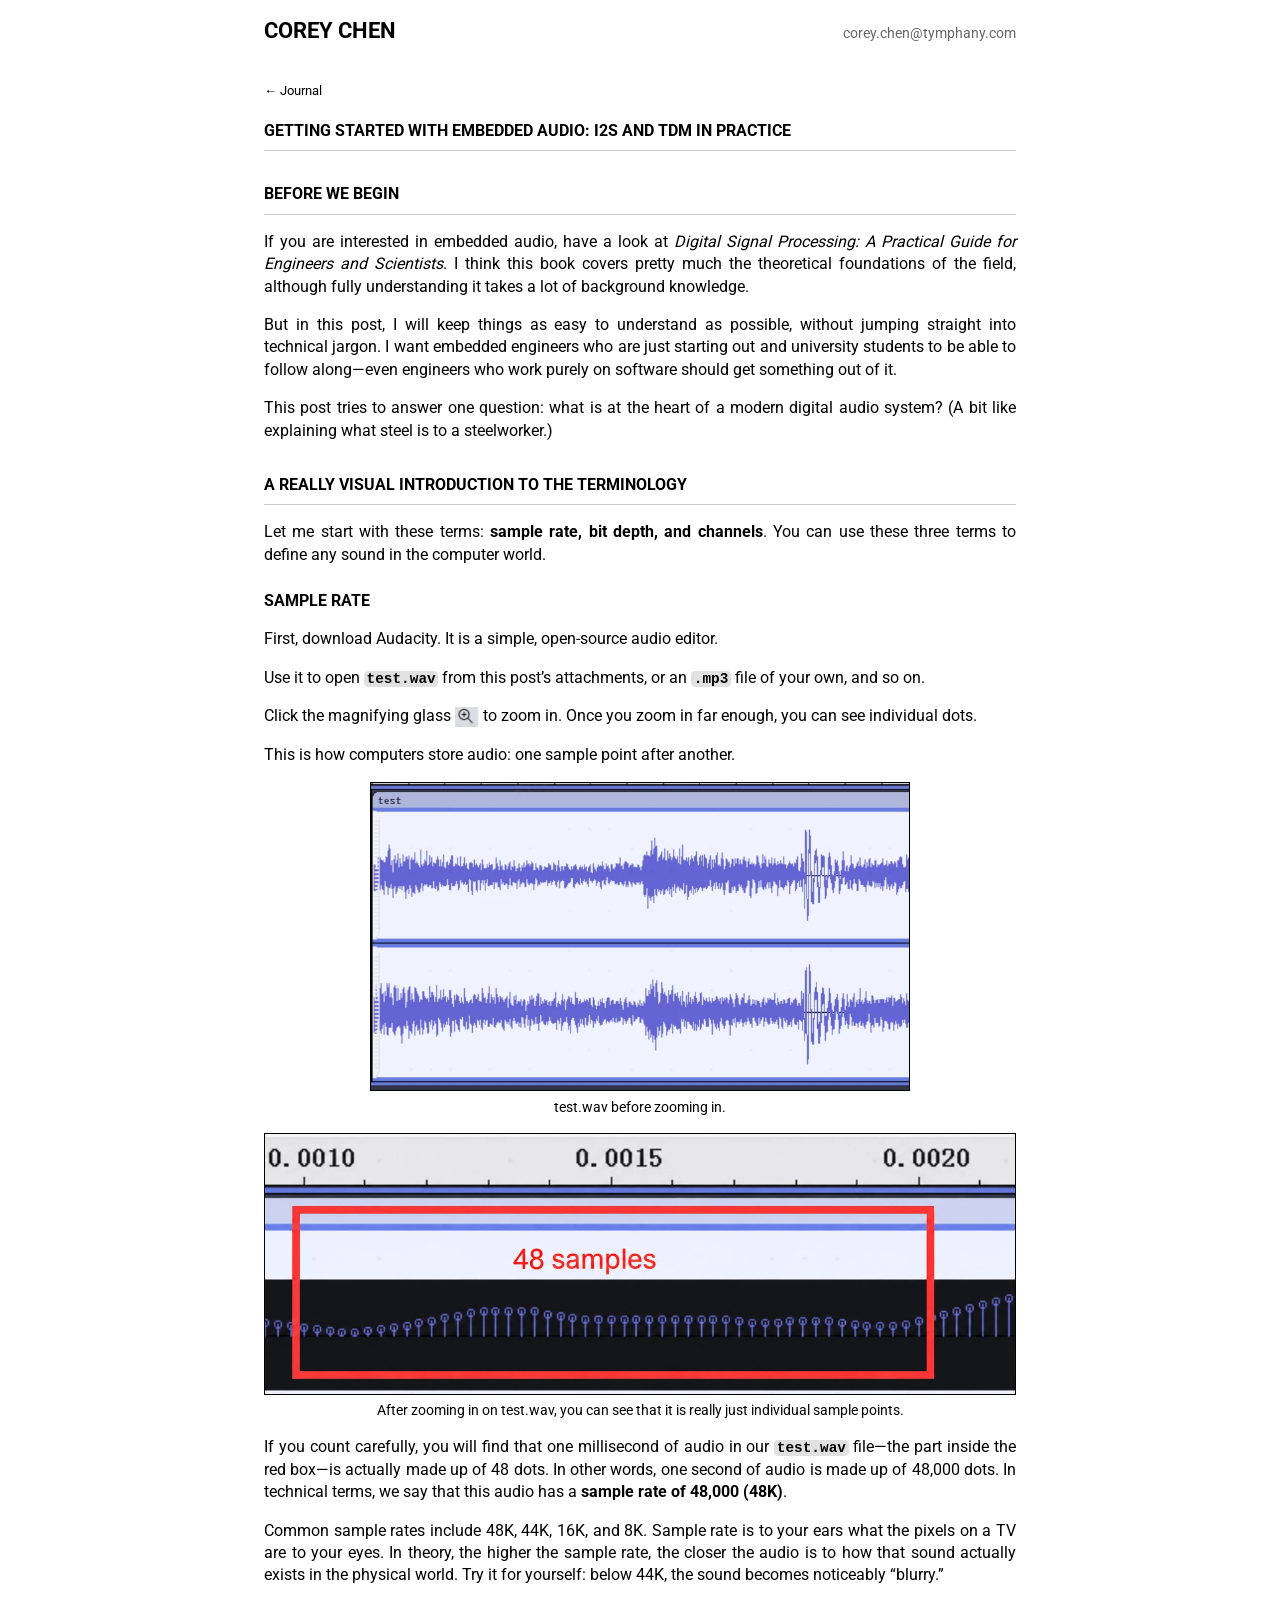
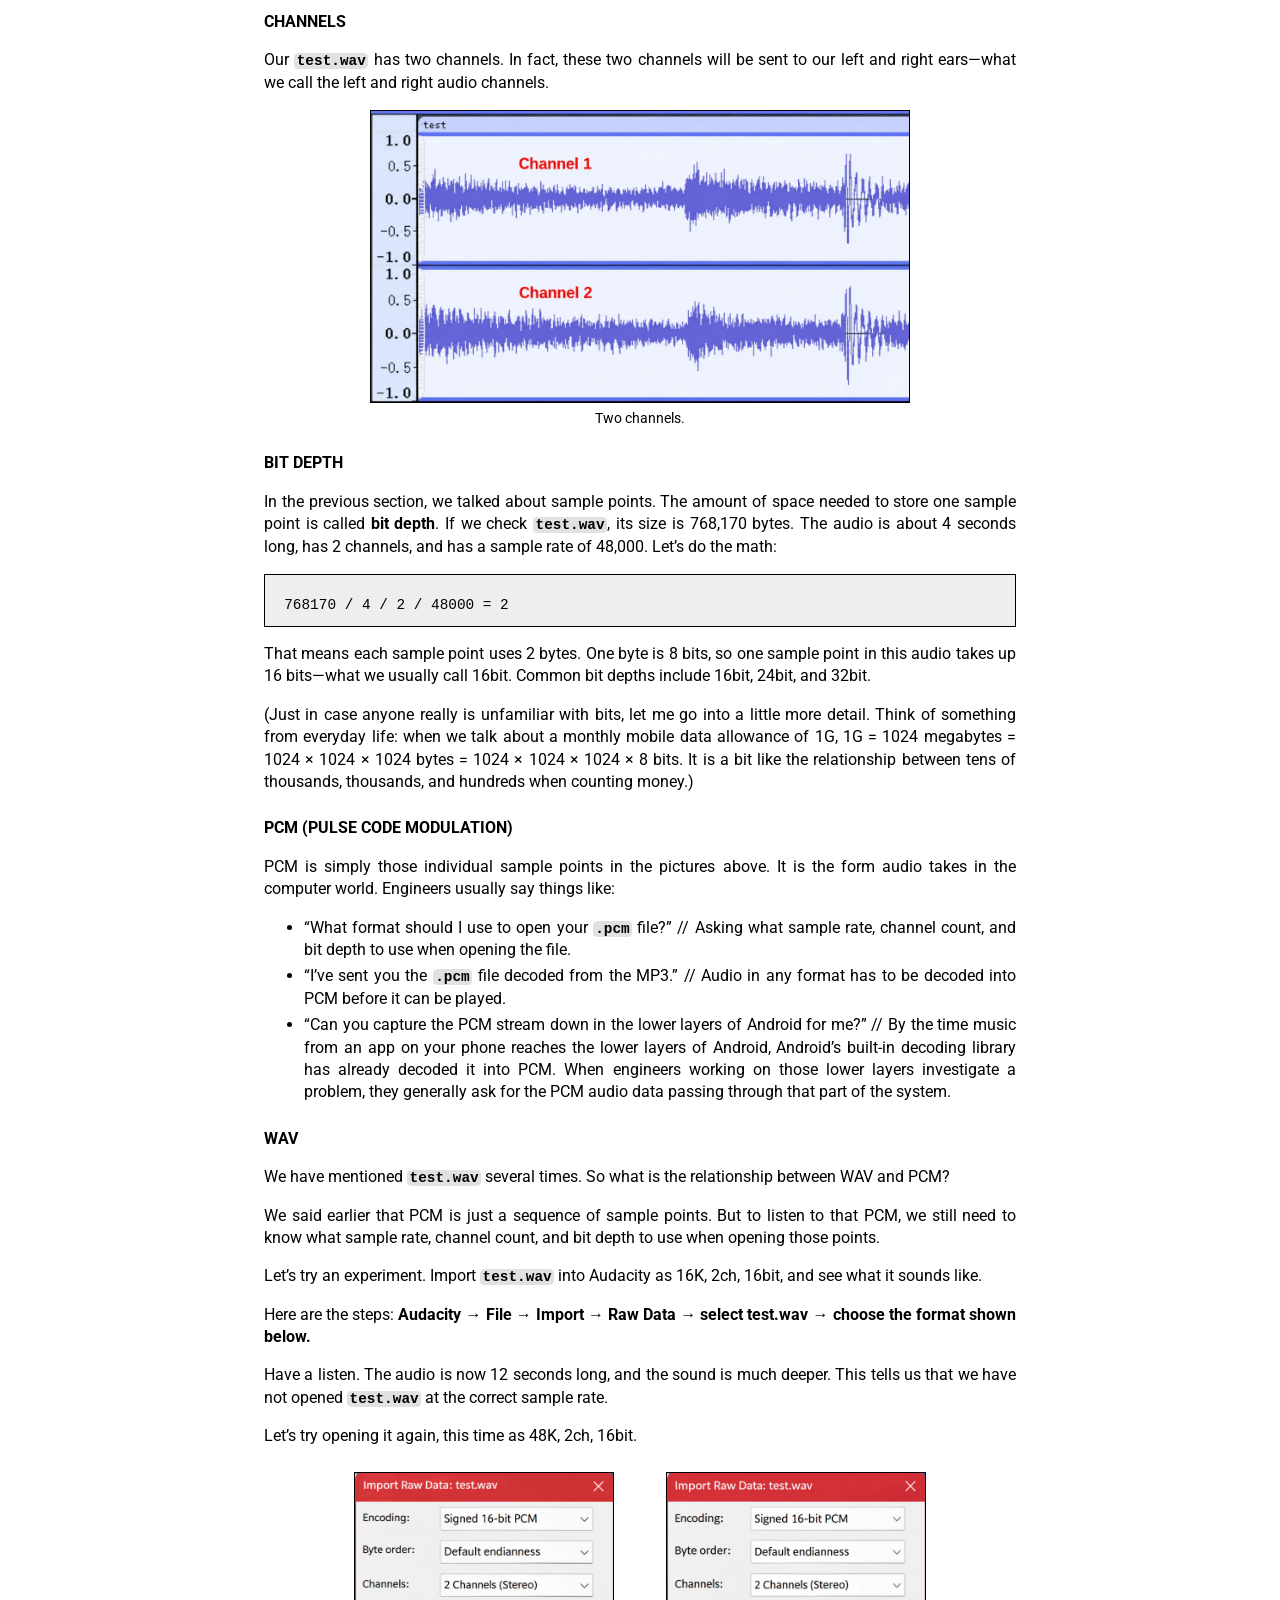
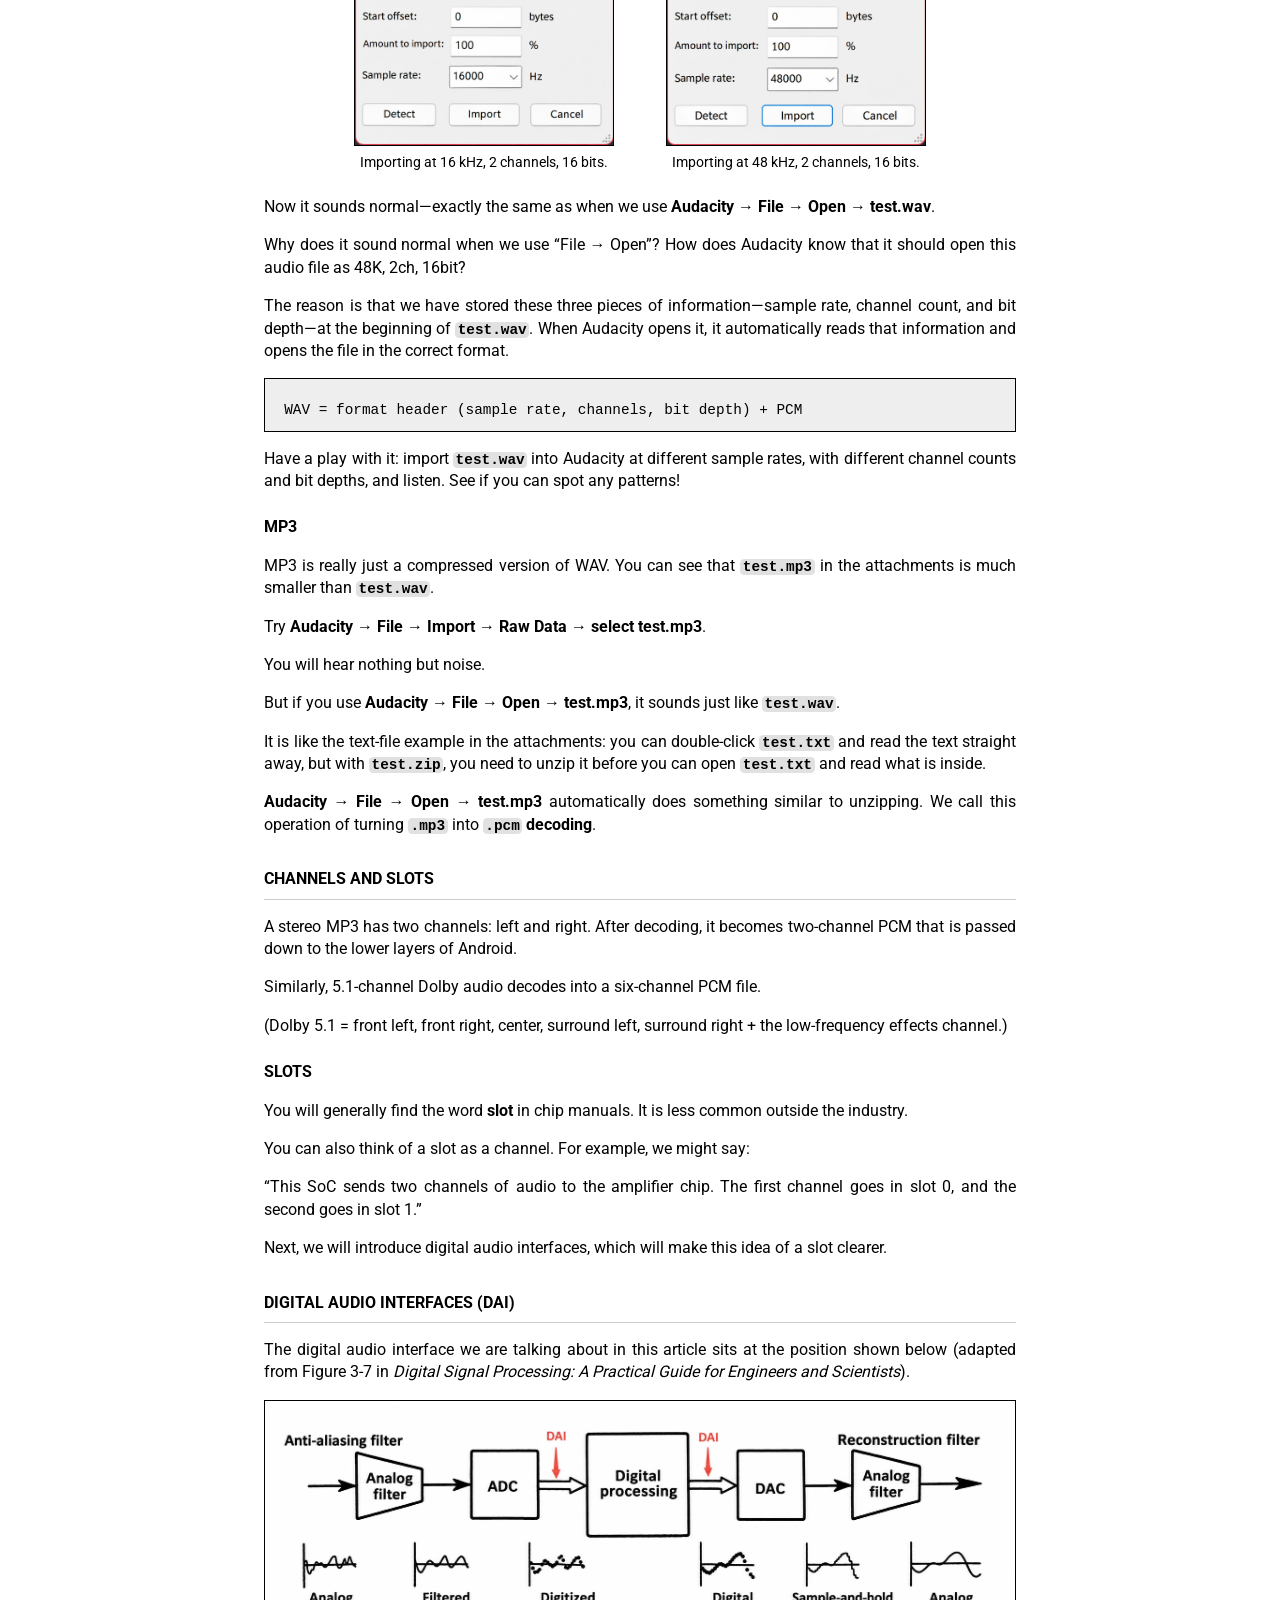
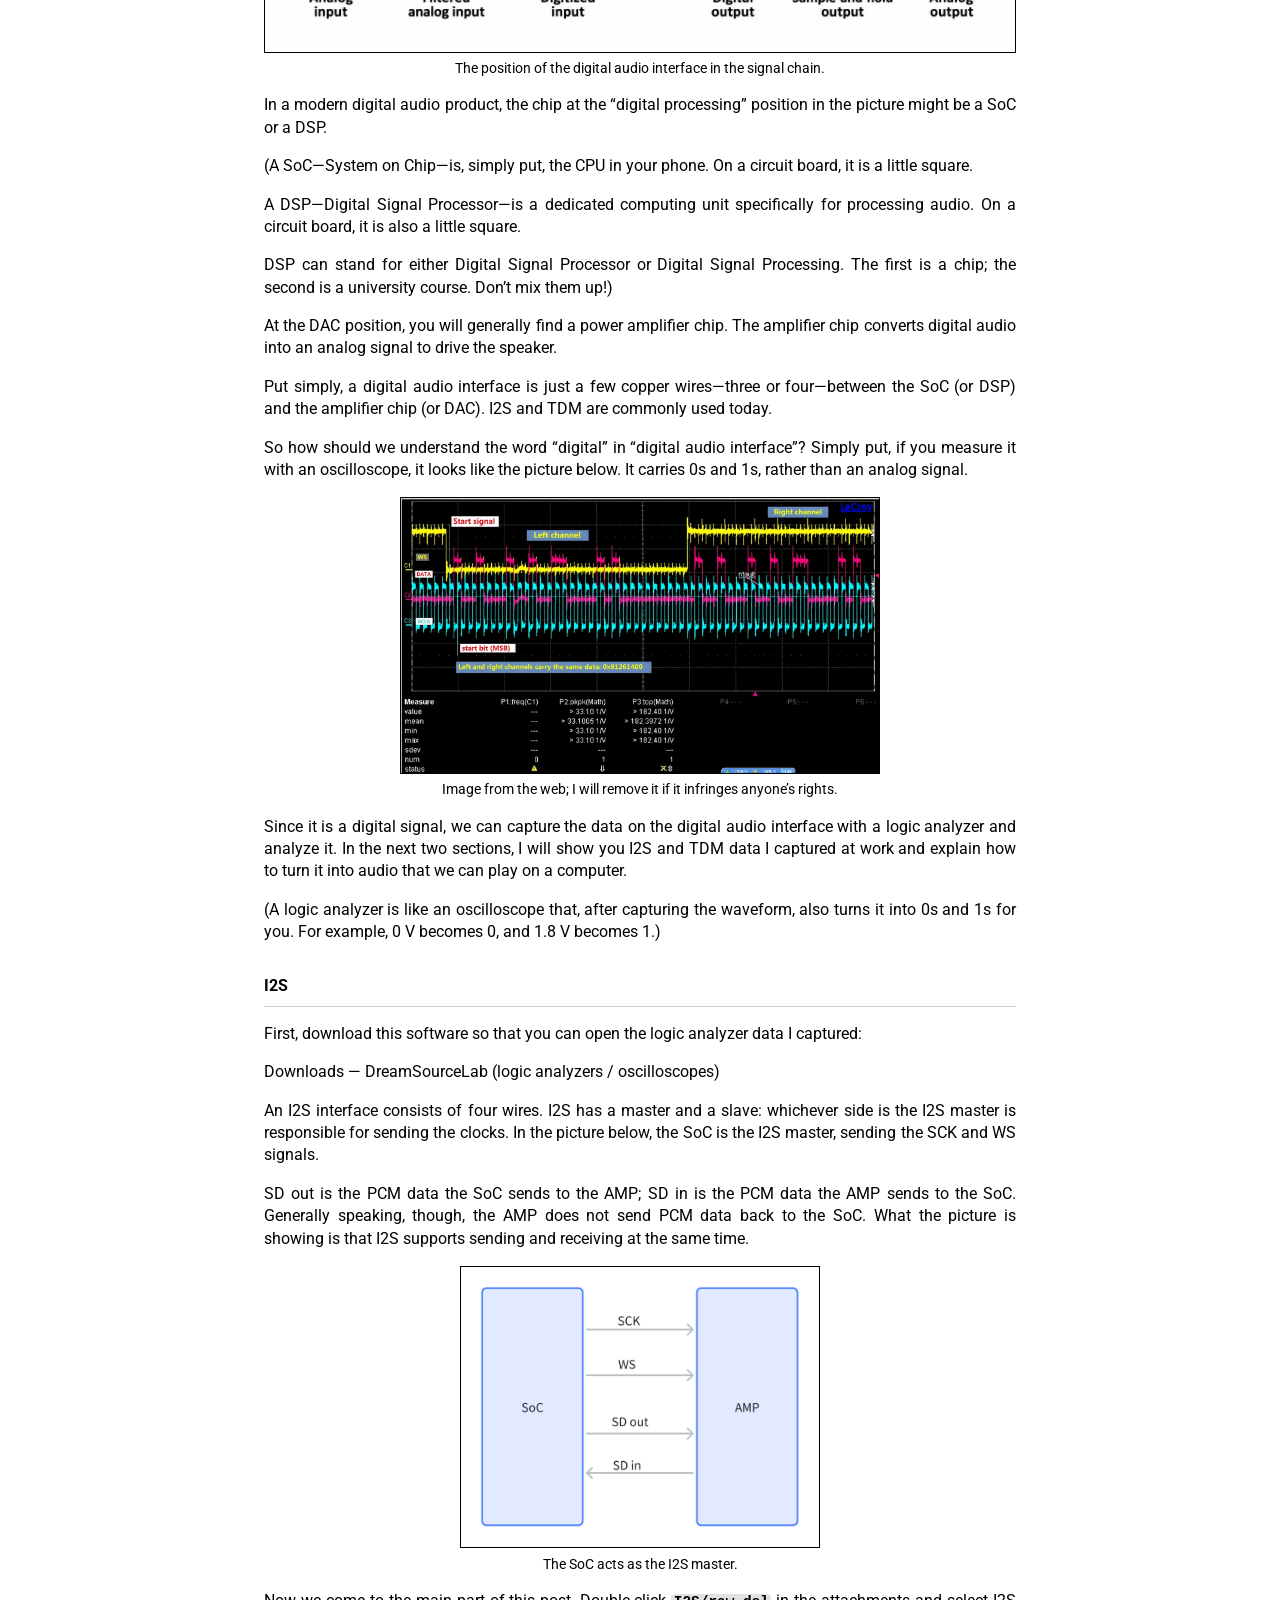
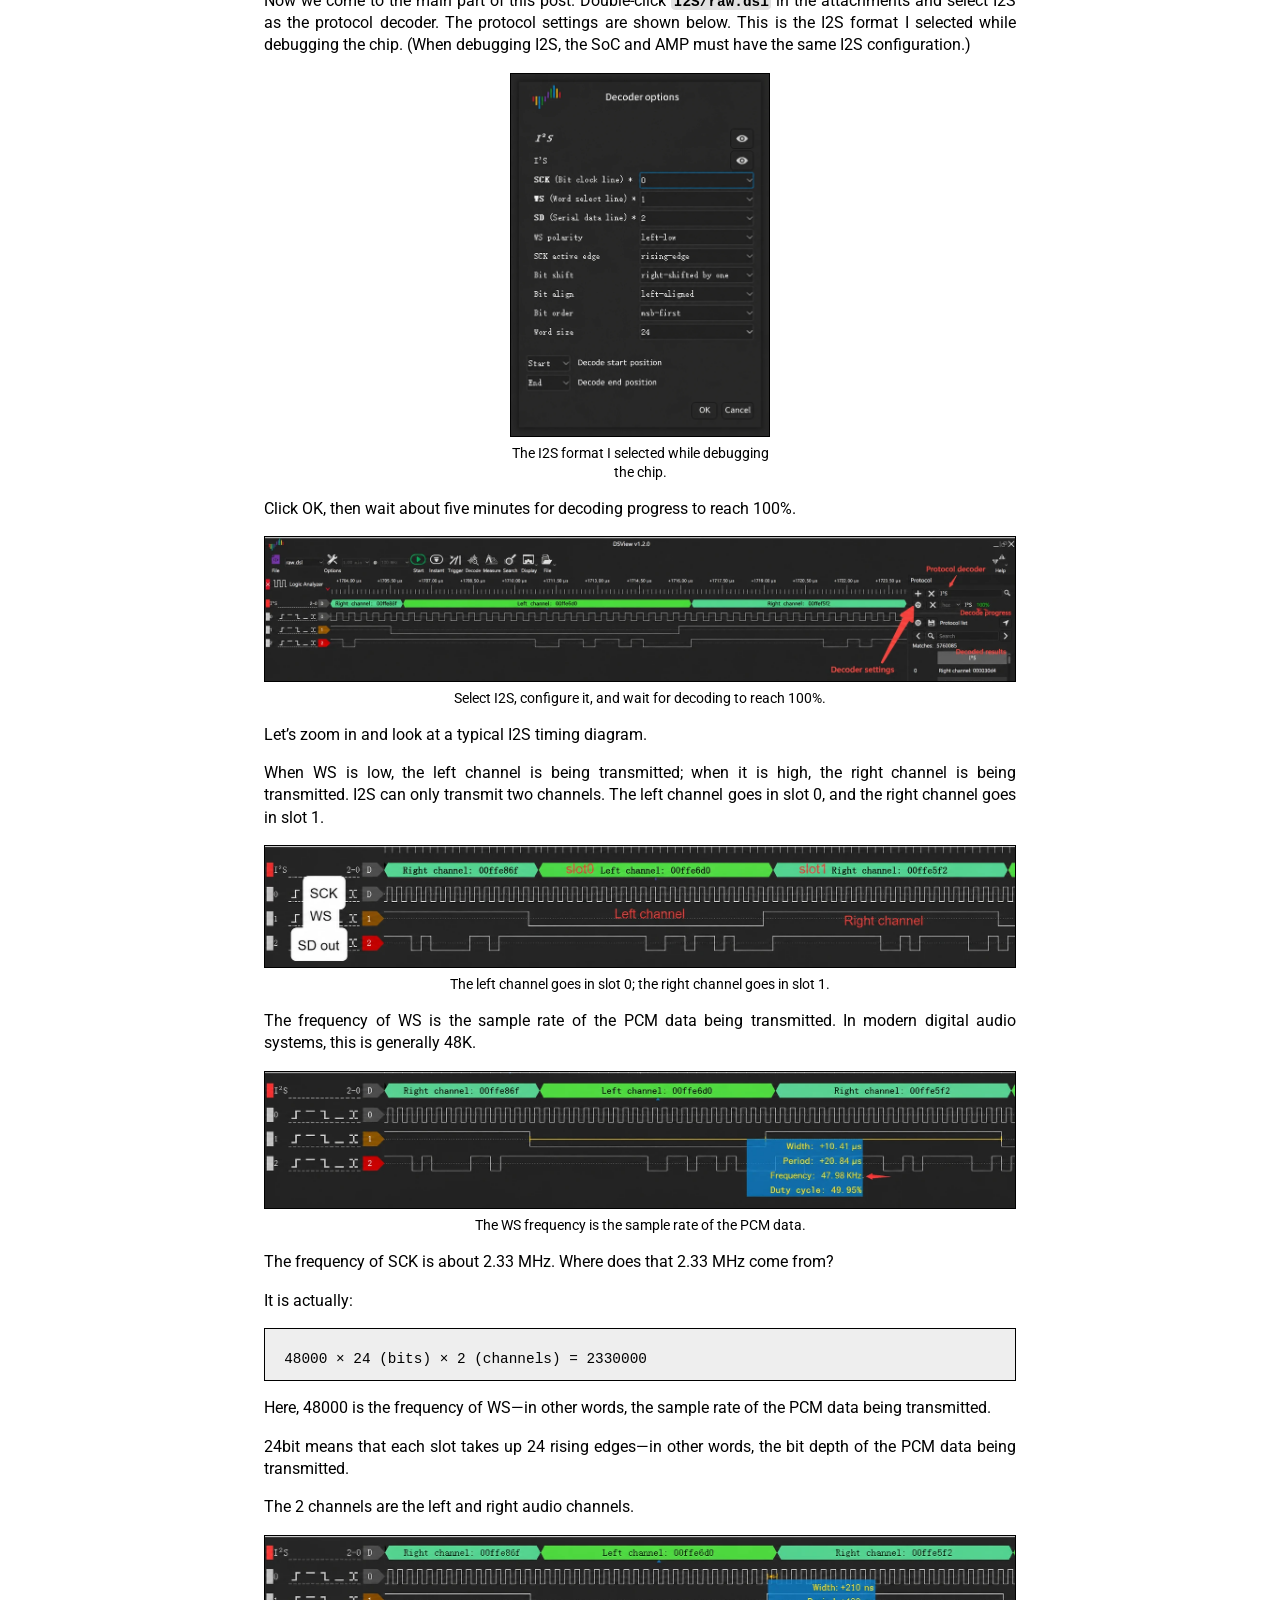
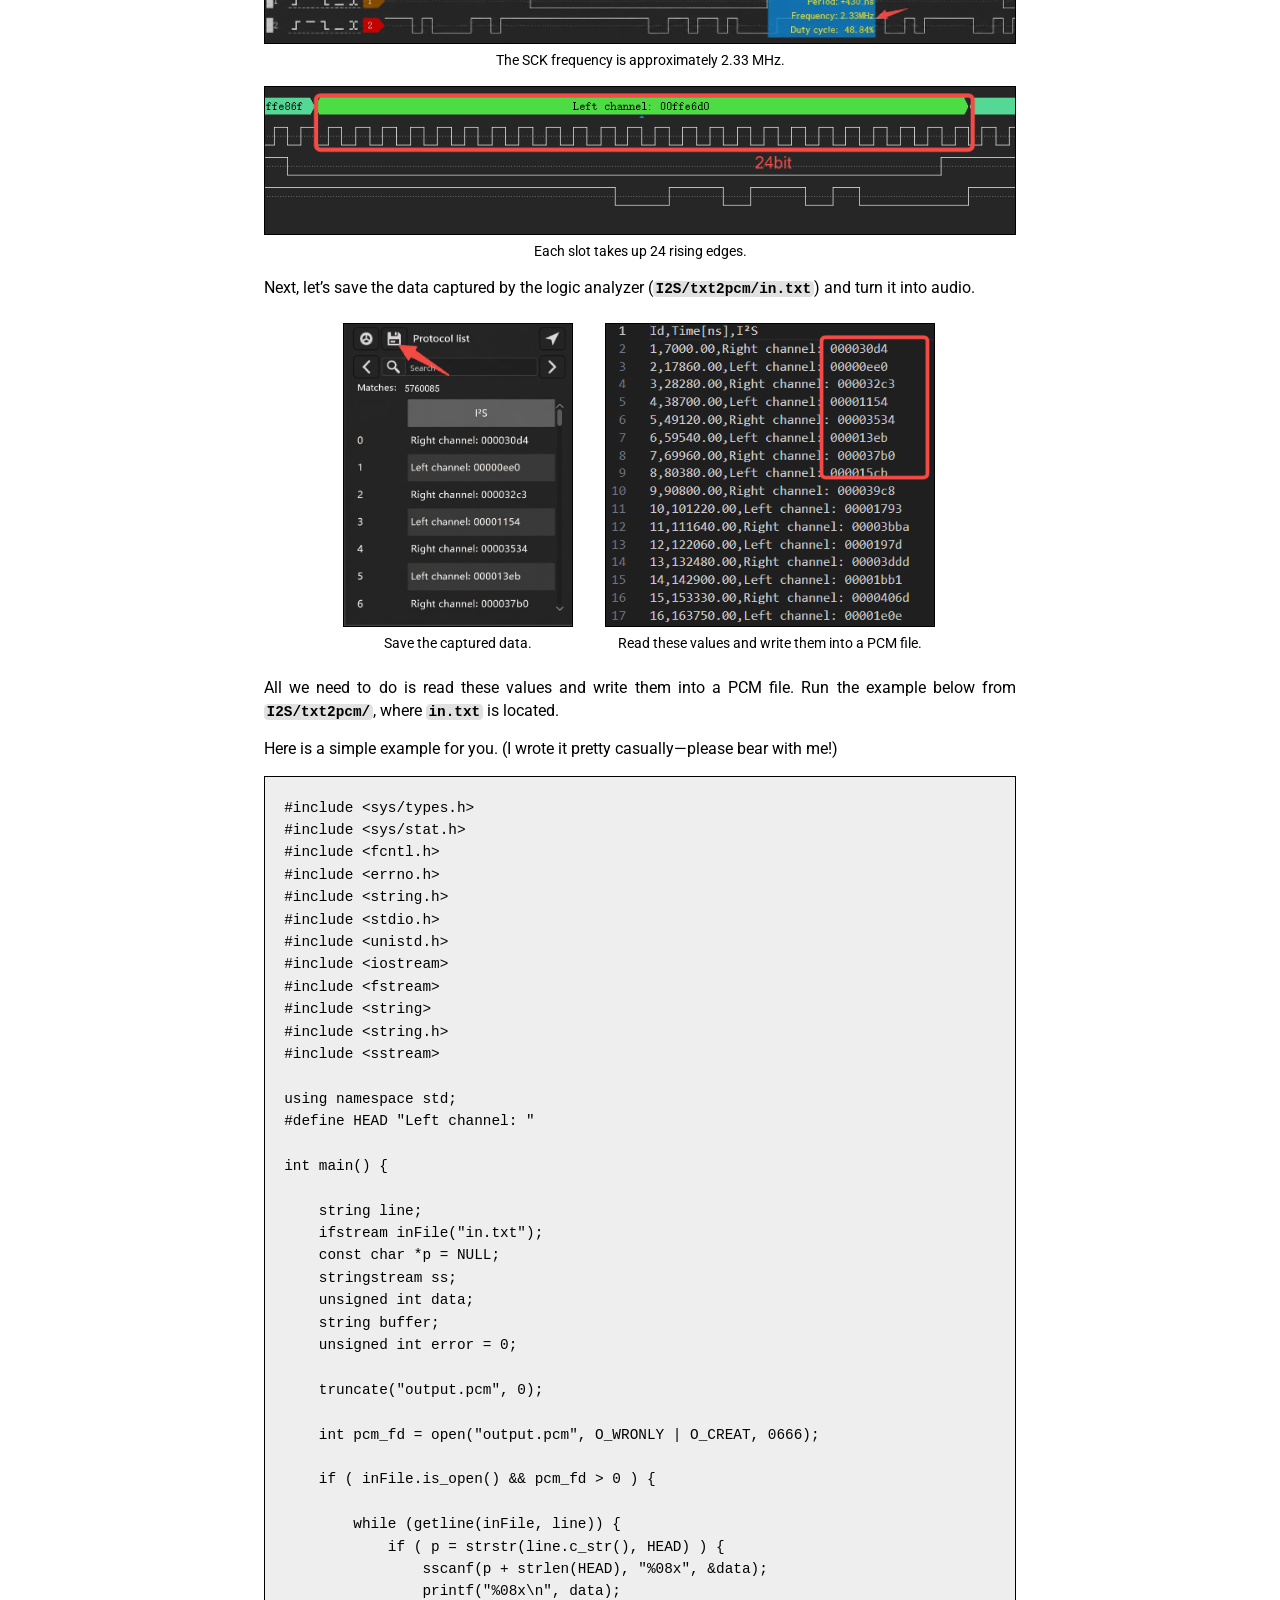
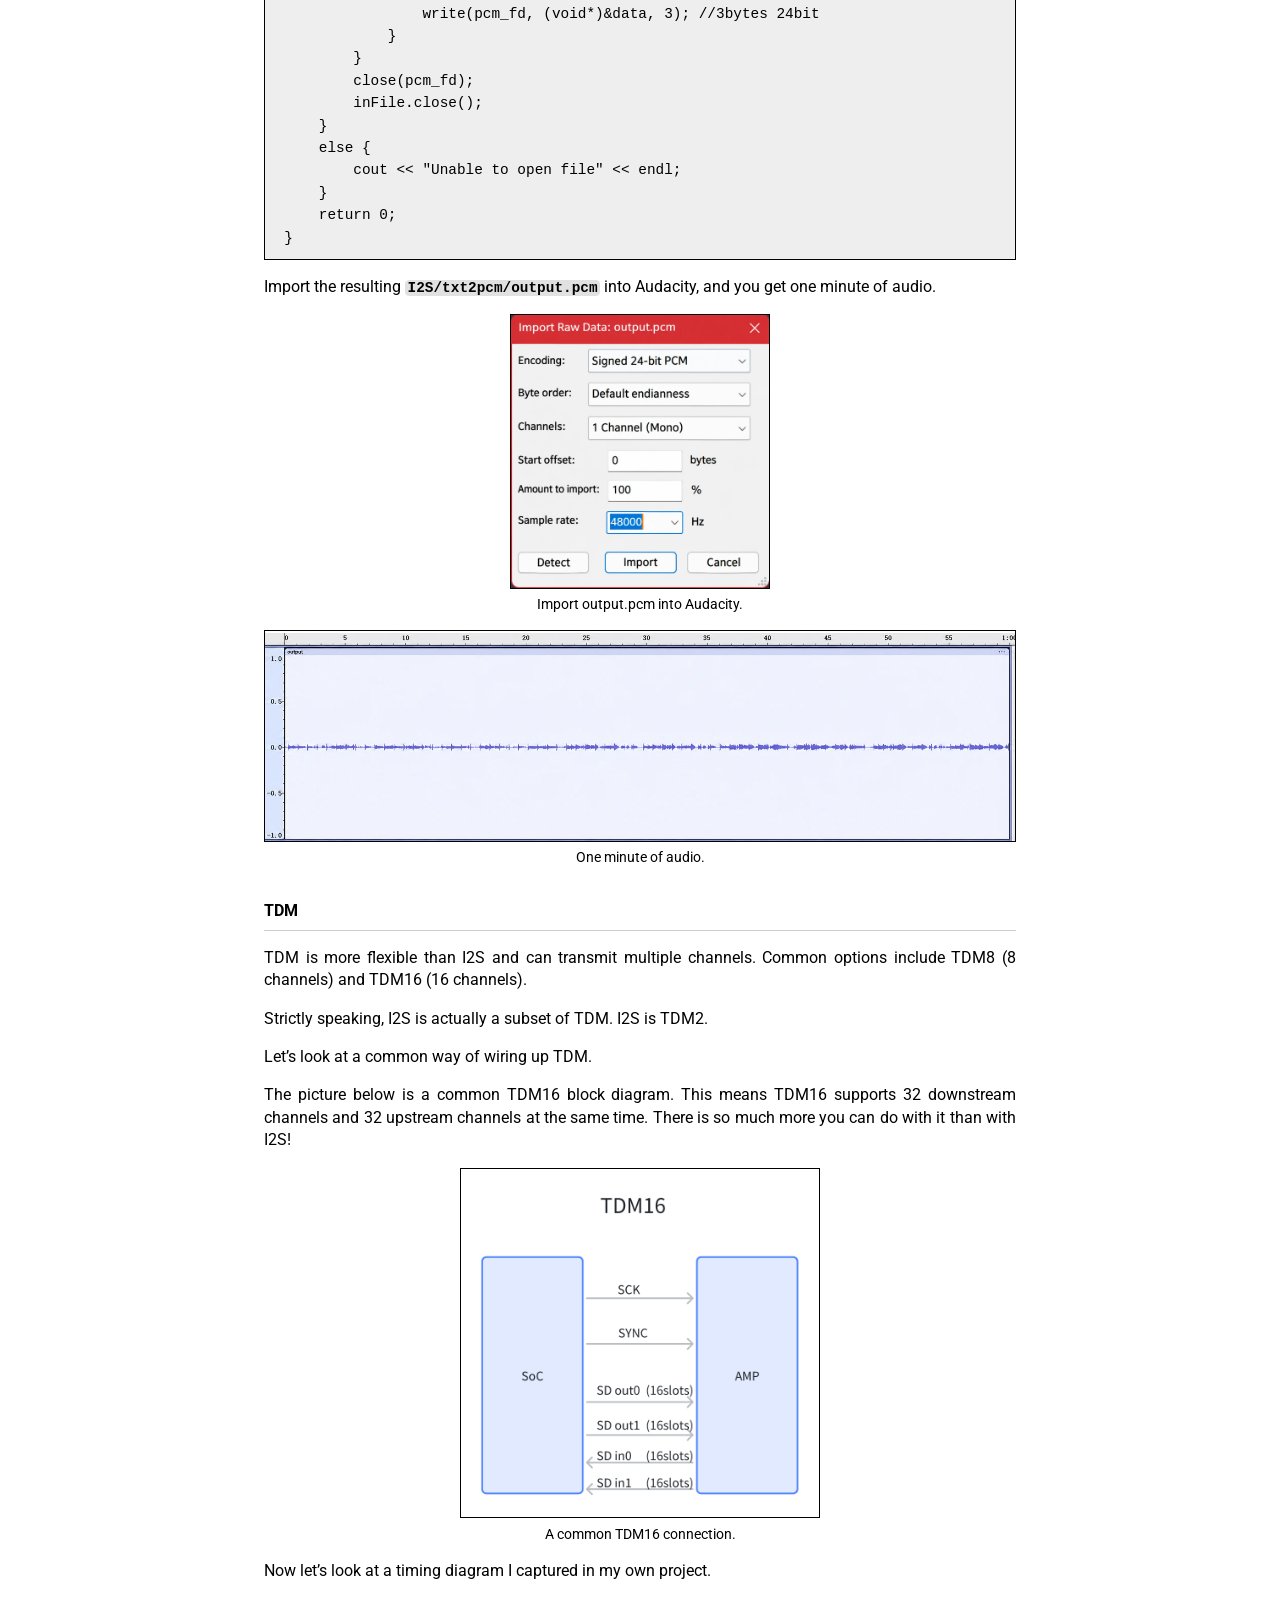
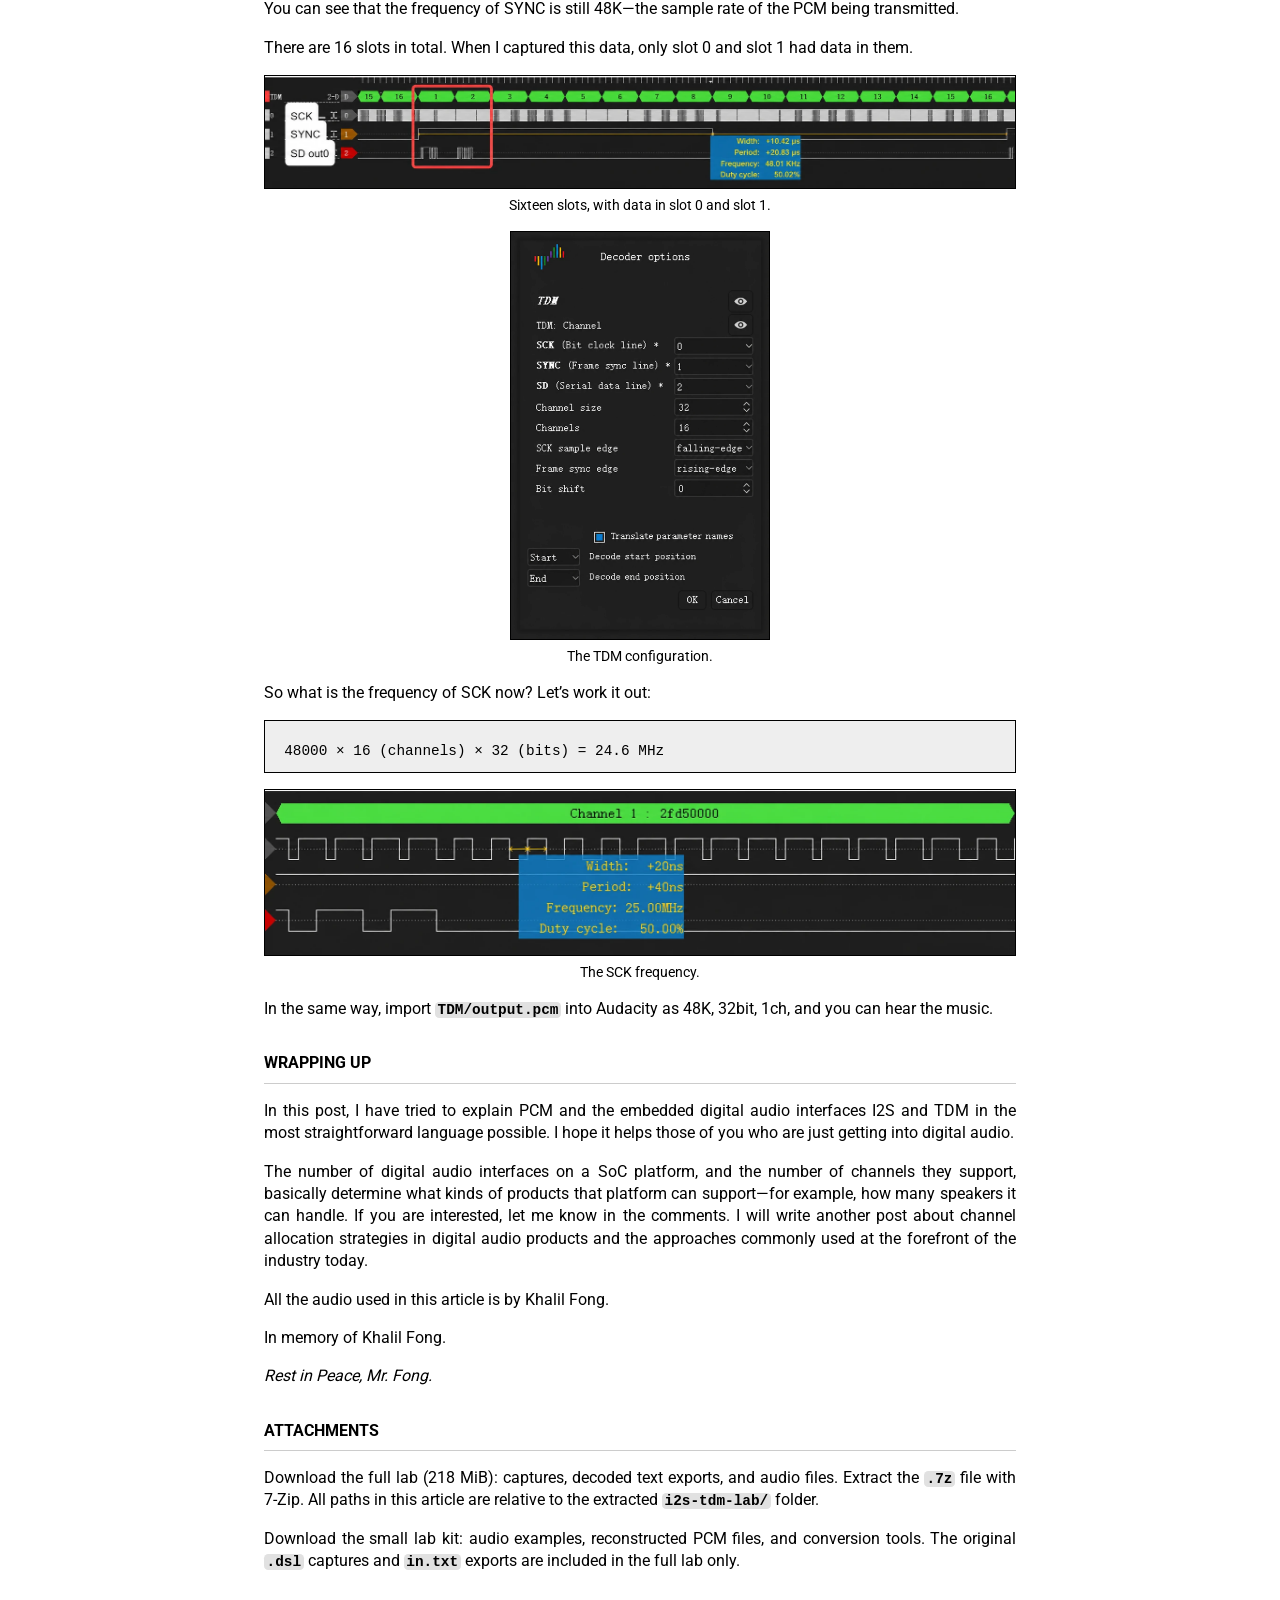
==== commit e10f8f67: "Optimize article images with lightweight WebP display copies" ====
--- a/articles/i2s-tdm/index.html
+++ b/articles/i2s-tdm/index.html
@@ -30,13 +30,13 @@
 <p>Use it to open <code>test.wav</code> from this post’s attachments, or an <code>.mp3</code> file of your own, and so on.</p>
 <p>Click the magnifying glass <img class="inline-icon" src="images/00.png" alt="Zoom in" width="24" height="20"> to zoom in. Once you zoom in far enough, you can see individual dots.</p>
 <p>This is how computers store audio: one sample point after another.</p>
-<figure class="figure-overview"><a class="figure-image" href="images/01.png" title="View full image"><img width="814" height="465" src="images/01.png" alt="Stereo audio waveform in Audacity before zooming in." loading="lazy"></a><figcaption>test.wav before zooming in.</figcaption></figure>
-<figure><a class="figure-crop" href="images/02.png" title="View full image" style="aspect-ratio: 1467 / 510; --image-width: 100.000000%; --image-left: 0.000000%; --image-top: 0.000000%"><img width="1467" height="1072" src="images/02.png" alt="Individual samples, with 48 samples highlighted over one millisecond." loading="lazy"></a><figcaption>After zooming in on test.wav, you can see that it is really just individual sample points.</figcaption></figure>
+<figure class="figure-overview"><a class="figure-image" href="images/01.png" title="View full image"><img width="814" height="465" src="images/optimized/01.webp" alt="Stereo audio waveform in Audacity before zooming in." loading="lazy"></a><figcaption>test.wav before zooming in.</figcaption></figure>
+<figure><a class="figure-crop" href="images/02.png" title="View full image" style="aspect-ratio: 1467 / 510; --image-width: 100.000000%; --image-left: 0.000000%; --image-top: 0.000000%"><img width="1467" height="1072" src="images/optimized/02.webp" alt="Individual samples, with 48 samples highlighted over one millisecond." loading="lazy"></a><figcaption>After zooming in on test.wav, you can see that it is really just individual sample points.</figcaption></figure>
 <p>If you count carefully, you will find that one millisecond of audio in our <code>test.wav</code> file—the part inside the red box—is actually made up of 48 dots. In other words, one second of audio is made up of 48,000 dots. In technical terms, we say that this audio has a <strong>sample rate of 48,000 (48K)</strong>.</p>
 <p>Common sample rates include 48K, 44K, 16K, and 8K. Sample rate is to your ears what the pixels on a TV are to your eyes. In theory, the higher the sample rate, the closer the audio is to how that sound actually exists in the physical world. Try it for yourself: below 44K, the sound becomes noticeably “blurry.”</p>
 <h3>Channels</h3>
 <p>Our <code>test.wav</code> has two channels. In fact, these two channels will be sent to our left and right ears—what we call the left and right audio channels.</p>
-<figure class="medium"><a class="figure-crop" href="images/03.png" title="View full image" style="aspect-ratio: 1506 / 816; --image-width: 127.888446%; --image-left: -27.888446%; --image-top: 0.000000%"><img width="1926" height="816" src="images/03.png" alt="Audacity shows the two audio channels labeled Channel 1 and Channel 2." loading="lazy"></a><figcaption>Two channels.</figcaption></figure>
+<figure class="medium"><a class="figure-crop" href="images/03.png" title="View full image" style="aspect-ratio: 1506 / 816; --image-width: 127.888446%; --image-left: -27.888446%; --image-top: 0.000000%"><img width="1926" height="816" src="images/optimized/03.webp" alt="Audacity shows the two audio channels labeled Channel 1 and Channel 2." loading="lazy"></a><figcaption>Two channels.</figcaption></figure>
 <h3>Bit depth</h3>
 <p>In the previous section, we talked about sample points. The amount of space needed to store one sample point is called <strong>bit depth</strong>. If we check <code>test.wav</code>, its size is 768,170 bytes. The audio is about 4 seconds long, has 2 channels, and has a sample rate of 48,000. Let’s do the math:</p>
 <pre><code>768170 / 4 / 2 / 48000 = 2</code></pre>
@@ -56,7 +56,7 @@
 <p>Here are the steps: <strong>Audacity → File → Import → Raw Data → select test.wav → choose the format shown below.</strong></p>
 <p>Have a listen. The audio is now 12 seconds long, and the sound is much deeper. This tells us that we have not opened <code>test.wav</code> at the correct sample rate.</p>
 <p>Let’s try opening it again, this time as 48K, 2ch, 16bit.</p>
-<div class="figure-pair" aria-label="Raw audio import comparison"><figure class="compact"><a class="figure-image" href="images/04.png" title="View full image"><img width="1220" height="1289" src="images/04.png" alt="Import Raw Data settings for test.wav: signed 16-bit PCM, stereo, 16000 Hz." loading="lazy"></a><figcaption>Importing at 16 kHz, 2 channels, 16 bits.</figcaption></figure><figure class="compact"><a class="figure-image" href="images/05.png" title="View full image"><img width="1220" height="1289" src="images/05.png" alt="Import Raw Data settings for test.wav: signed 16-bit PCM, stereo, 48000 Hz." loading="lazy"></a><figcaption>Importing at 48 kHz, 2 channels, 16 bits.</figcaption></figure></div>
+<div class="figure-pair" aria-label="Raw audio import comparison"><figure class="compact"><a class="figure-image" href="images/04.png" title="View full image"><img width="1220" height="1289" src="images/optimized/04.webp" alt="Import Raw Data settings for test.wav: signed 16-bit PCM, stereo, 16000 Hz." loading="lazy"></a><figcaption>Importing at 16 kHz, 2 channels, 16 bits.</figcaption></figure><figure class="compact"><a class="figure-image" href="images/05.png" title="View full image"><img width="1220" height="1289" src="images/optimized/05.webp" alt="Import Raw Data settings for test.wav: signed 16-bit PCM, stereo, 48000 Hz." loading="lazy"></a><figcaption>Importing at 48 kHz, 2 channels, 16 bits.</figcaption></figure></div>
 <p>Now it sounds normal—exactly the same as when we use <strong>Audacity → File → Open → test.wav</strong>.</p>
 <p>Why does it sound normal when we use “File → Open”? How does Audacity know that it should open this audio file as 48K, 2ch, 16bit?</p>
 <p>The reason is that we have stored these three pieces of information—sample rate, channel count, and bit depth—at the beginning of <code>test.wav</code>. When Audacity opens it, it automatically reads that information and opens the file in the correct format.</p>
@@ -80,7 +80,7 @@
 <p>Next, we will introduce digital audio interfaces, which will make this idea of a slot clearer.</p>
 <h2 id="interfaces">Digital audio interfaces (DAI)</h2>
 <p>The digital audio interface we are talking about in this article sits at the position shown below (adapted from <a href="https://dspguide.com/ch3/4.htm">Figure 3-7</a> in <cite>Digital Signal Processing: A Practical Guide for Engineers and Scientists</cite>).</p>
-<figure><a class="figure-image" href="images/06.png" title="View full image"><img width="2170" height="725" src="images/06.png" alt="Signal chain: analog anti-aliasing filter, ADC, digital processing, DAC, and analog reconstruction filter; digital audio interfaces are marked beside digital processing." loading="lazy"></a><figcaption>The position of the digital audio interface in the signal chain.</figcaption></figure>
+<figure><a class="figure-image" href="images/06.png" title="View full image"><img width="2170" height="725" src="images/optimized/06.webp" alt="Signal chain: analog anti-aliasing filter, ADC, digital processing, DAC, and analog reconstruction filter; digital audio interfaces are marked beside digital processing." loading="lazy"></a><figcaption>The position of the digital audio interface in the signal chain.</figcaption></figure>
 <p>In a modern digital audio product, the chip at the “digital processing” position in the picture might be a SoC or a DSP.</p>
 <p>(A SoC—System on Chip—is, simply put, the CPU in your phone. On a circuit board, it is a little square.</p>
 <p>A DSP—Digital Signal Processor—is a dedicated computing unit specifically for processing audio. On a circuit board, it is also a little square.</p>
@@ -88,7 +88,7 @@
 <p>At the DAC position, you will generally find a power amplifier chip. The amplifier chip converts digital audio into an analog signal to drive the speaker.</p>
 <p>Put simply, a digital audio interface is just a few copper wires—three or four—between the SoC (or DSP) and the amplifier chip (or DAC). I2S and TDM are commonly used today.</p>
 <p>So how should we understand the word “digital” in “digital audio interface”? Simply put, if you measure it with an oscilloscope, it looks like the picture below. It carries 0s and 1s, rather than an analog signal.</p>
-<figure class="figure-auxiliary"><a class="figure-image" href="images/07.png" title="View full image"><img width="1655" height="950" src="images/07.png" alt="An oscilloscope captures multiple digital signals as changing voltage levels." loading="lazy"></a><figcaption>Image from the web; I will remove it if it infringes anyone’s rights.</figcaption></figure>
+<figure class="figure-auxiliary"><a class="figure-image" href="images/07.png" title="View full image"><img width="1655" height="950" src="images/optimized/07.webp" alt="An oscilloscope captures multiple digital signals as changing voltage levels." loading="lazy"></a><figcaption>Image from the web; I will remove it if it infringes anyone’s rights.</figcaption></figure>
 <p>Since it is a digital signal, we can capture the data on the digital audio interface with a logic analyzer and analyze it. In the next two sections, I will show you I2S and TDM data I captured at work and explain how to turn it into audio that we can play on a computer.</p>
 <p>(A logic analyzer is like an oscilloscope that, after capturing the waveform, also turns it into 0s and 1s for you. For example, 0 V becomes 0, and 1.8 V becomes 1.)</p>
 <h2 id="i2s">I2S</h2>
@@ -98,24 +98,24 @@
 <p>SD out is the PCM data the SoC sends to the AMP; SD in is the PCM data the AMP sends to the SoC. Generally speaking, though, the AMP does not send PCM data back to the SoC. What the picture is showing is that I2S supports sending and receiving at the same time.</p>
 <figure class="figure-diagram"><a class="figure-image" href="images/08.png" title="View full image"><img width="842" height="658" src="images/08.png" alt="SoC drives SCK and WS to an amplifier; separate SD out and SD in lines carry data in opposite directions." loading="lazy"></a><figcaption>The SoC acts as the I2S master.</figcaption></figure>
 <p>Now we come to the main part of this post. Double-click <code>I2S/raw.dsl</code> in the attachments and select I2S as the protocol decoder. The protocol settings are shown below. This is the I2S format I selected while debugging the chip. (When debugging I2S, the SoC and AMP must have the same I2S configuration.)</p>
-<figure class="compact"><a class="figure-image" href="images/09.png" title="View full image"><img width="1058" height="1486" src="images/09.png" alt="I2S decoder options: SCK 0, WS 1, SD 2, left-low, rising-edge, one-bit delay, MSB first, 24-bit word size." loading="lazy"></a><figcaption>The I2S format I selected while debugging the chip.</figcaption></figure>
+<figure class="compact"><a class="figure-image" href="images/09.png" title="View full image"><img width="1058" height="1486" src="images/optimized/09.webp" alt="I2S decoder options: SCK 0, WS 1, SD 2, left-low, rising-edge, one-bit delay, MSB first, 24-bit word size." loading="lazy"></a><figcaption>The I2S format I selected while debugging the chip.</figcaption></figure>
 <p>Click OK, then wait about five minutes for decoding progress to reach 100%.</p>
-<figure><a class="figure-crop" href="images/10.png" title="View full image" style="aspect-ratio: 2171 / 420; --image-width: 100.000000%; --image-left: 0.000000%; --image-top: -4.761905%"><img width="2171" height="724" src="images/10.png" alt="DSView with the I2S decoder, configuration controls, decoding progress, and decoded results identified in English." loading="lazy"></a><figcaption>Select I2S, configure it, and wait for decoding to reach 100%.</figcaption></figure>
+<figure><a class="figure-crop" href="images/10.png" title="View full image" style="aspect-ratio: 2171 / 420; --image-width: 100.000000%; --image-left: 0.000000%; --image-top: -4.761905%"><img width="2171" height="724" src="images/optimized/10.webp" alt="DSView with the I2S decoder, configuration controls, decoding progress, and decoded results identified in English." loading="lazy"></a><figcaption>Select I2S, configure it, and wait for decoding to reach 100%.</figcaption></figure>
 <p>Let’s zoom in and look at a typical I2S timing diagram.</p>
 <p>When WS is low, the left channel is being transmitted; when it is high, the right channel is being transmitted. I2S can only transmit two channels. The left channel goes in slot 0, and the right channel goes in slot 1.</p>
-<figure><a class="figure-crop" href="images/11.png" title="View full image" style="aspect-ratio: 2170 / 355; --image-width: 100.000000%; --image-left: 0.000000%; --image-top: -51.830986%"><img width="2170" height="725" src="images/11.png" alt="I2S timing: SCK, WS, and SD out, with left and right channel intervals labeled." loading="lazy"></a><figcaption>The left channel goes in slot 0; the right channel goes in slot 1.</figcaption></figure>
+<figure><a class="figure-crop" href="images/11.png" title="View full image" style="aspect-ratio: 2170 / 355; --image-width: 100.000000%; --image-left: 0.000000%; --image-top: -51.830986%"><img width="2170" height="725" src="images/optimized/11.webp" alt="I2S timing: SCK, WS, and SD out, with left and right channel intervals labeled." loading="lazy"></a><figcaption>The left channel goes in slot 0; the right channel goes in slot 1.</figcaption></figure>
 <p>The frequency of WS is the sample rate of the PCM data being transmitted. In modern digital audio systems, this is generally 48K.</p>
-<figure><a class="figure-crop" href="images/12.png" title="View full image" style="aspect-ratio: 2172 / 400; --image-width: 100.000000%; --image-left: 0.000000%; --image-top: -40.250000%"><img width="2172" height="724" src="images/12.png" alt="Word-select measurement: period approximately 20.84 microseconds, frequency 47.98 kHz." loading="lazy"></a><figcaption>The WS frequency is the sample rate of the PCM data.</figcaption></figure>
+<figure><a class="figure-crop" href="images/12.png" title="View full image" style="aspect-ratio: 2172 / 400; --image-width: 100.000000%; --image-left: 0.000000%; --image-top: -40.250000%"><img width="2172" height="724" src="images/optimized/12.webp" alt="Word-select measurement: period approximately 20.84 microseconds, frequency 47.98 kHz." loading="lazy"></a><figcaption>The WS frequency is the sample rate of the PCM data.</figcaption></figure>
 <p>The frequency of SCK is about 2.33 MHz. Where does that 2.33 MHz come from?</p>
 <p>It is actually:</p>
 <pre><code>48000 × 24 (bits) × 2 (channels) = 2330000</code></pre>
 <p>Here, 48000 is the frequency of WS—in other words, the sample rate of the PCM data being transmitted.</p>
 <p>24bit means that each slot takes up 24 rising edges—in other words, the bit depth of the PCM data being transmitted.</p>
 <p>The 2 channels are the left and right audio channels.</p>
-<figure><a class="figure-crop" href="images/13.png" title="View full image" style="aspect-ratio: 2170 / 316; --image-width: 100.000000%; --image-left: 0.000000%; --image-top: -64.556962%"><img width="2170" height="725" src="images/13.png" alt="The original bit-clock cursor measurement reads about 2.33 MHz." loading="lazy"></a><figcaption>The SCK frequency is approximately 2.33 MHz.</figcaption></figure>
+<figure><a class="figure-crop" href="images/13.png" title="View full image" style="aspect-ratio: 2170 / 316; --image-width: 100.000000%; --image-left: 0.000000%; --image-top: -64.556962%"><img width="2170" height="725" src="images/optimized/13.webp" alt="The original bit-clock cursor measurement reads about 2.33 MHz." loading="lazy"></a><figcaption>The SCK frequency is approximately 2.33 MHz.</figcaption></figure>
 <figure><a class="figure-image" href="images/14.png" title="View full image"><img width="847" height="166" src="images/14.png" alt="A red rectangle highlights one 24-bit I2S slot." loading="lazy"></a><figcaption>Each slot takes up 24 rising edges.</figcaption></figure>
 <p>Next, let’s save the data captured by the logic analyzer (<code>I2S/txt2pcm/in.txt</code>) and turn it into audio.</p>
-<div class="figure-pair export-pair" aria-label="Exporting decoded samples"><figure class="figure-export-panel"><a class="figure-image" href="images/15.png" title="View full image"><img width="1090" height="1443" src="images/15.png" alt="The DSView save icon for exporting the decoded protocol list is highlighted." loading="lazy"></a><figcaption>Save the captured data.</figcaption></figure><figure class="figure-export-text"><a class="figure-image" href="images/16.png" title="View full image"><img width="420" height="387" src="images/16.png" alt="Exported text contains alternating right and left channel hexadecimal sample values." loading="lazy"></a><figcaption>Read these values and write them into a PCM file.</figcaption></figure></div>
+<div class="figure-pair export-pair" aria-label="Exporting decoded samples"><figure class="figure-export-panel"><a class="figure-image" href="images/15.png" title="View full image"><img width="1090" height="1443" src="images/optimized/15.webp" alt="The DSView save icon for exporting the decoded protocol list is highlighted." loading="lazy"></a><figcaption>Save the captured data.</figcaption></figure><figure class="figure-export-text"><a class="figure-image" href="images/16.png" title="View full image"><img width="420" height="387" src="images/16.png" alt="Exported text contains alternating right and left channel hexadecimal sample values." loading="lazy"></a><figcaption>Read these values and write them into a PCM file.</figcaption></figure></div>
 <p>All we need to do is read these values and write them into a PCM file. Run the example below from <code>I2S/txt2pcm/</code>, where <code>in.txt</code> is located.</p>
 <p>Here is a simple example for you. (I wrote it pretty casually—please bear with me!)</p>
 <pre><code>#include &lt;sys/types.h&gt;
@@ -166,8 +166,8 @@
     return 0;
 }</code></pre>
 <p>Import the resulting <code>I2S/txt2pcm/output.pcm</code> into Audacity, and you get one minute of audio.</p>
-<figure class="compact"><a class="figure-image" href="images/17.png" title="View full image"><img width="1220" height="1289" src="images/17.png" alt="Import settings: signed 24-bit PCM, one mono channel, 48000 Hz." loading="lazy"></a><figcaption>Import output.pcm into Audacity.</figcaption></figure>
-<figure><a class="figure-crop" href="images/18.png" title="View full image" style="aspect-ratio: 1993 / 560; --image-width: 108.881084%; --image-left: -8.881084%; --image-top: -14.285714%"><img width="2170" height="725" src="images/18.png" alt="The reconstructed mono waveform spans about one minute in Audacity." loading="lazy"></a><figcaption>One minute of audio.</figcaption></figure>
+<figure class="compact"><a class="figure-image" href="images/17.png" title="View full image"><img width="1220" height="1289" src="images/optimized/17.webp" alt="Import settings: signed 24-bit PCM, one mono channel, 48000 Hz." loading="lazy"></a><figcaption>Import output.pcm into Audacity.</figcaption></figure>
+<figure><a class="figure-crop" href="images/18.png" title="View full image" style="aspect-ratio: 1993 / 560; --image-width: 108.881084%; --image-left: -8.881084%; --image-top: -14.285714%"><img width="2170" height="725" src="images/optimized/18.webp" alt="The reconstructed mono waveform spans about one minute in Audacity." loading="lazy"></a><figcaption>One minute of audio.</figcaption></figure>
 <h2 id="tdm">TDM</h2>
 <p>TDM is more flexible than I2S and can transmit multiple channels. Common options include TDM8 (8 channels) and TDM16 (16 channels).</p>
 <p>Strictly speaking, I2S is actually a subset of TDM. I2S is TDM2.</p>
@@ -177,11 +177,11 @@
 <p>Now let’s look at a timing diagram I captured in my own project.</p>
 <p>You can see that the frequency of SYNC is still 48K—the sample rate of the PCM being transmitted.</p>
 <p>There are 16 slots in total. When I captured this data, only slot 0 and slot 1 had data in them.</p>
-<figure><a class="figure-crop" href="images/20.png" title="View full image" style="aspect-ratio: 2172 / 328; --image-width: 100.000000%; --image-left: 0.000000%; --image-top: -60.365854%"><img width="2172" height="724" src="images/20.png" alt="TDM capture shows 16 decoded slots, with the first two active slots highlighted; frame-sync frequency is about 48.01 kHz." loading="lazy"></a><figcaption>Sixteen slots, with data in slot 0 and slot 1.</figcaption></figure>
-<figure class="compact"><a class="figure-image" href="images/21.png" title="View full image"><img width="998" height="1576" src="images/21.png" alt="TDM decoder: 16 channels, 32-bit channel size, falling-edge sampling, rising-edge frame sync, zero bit shift." loading="lazy"></a><figcaption>The TDM configuration.</figcaption></figure>
+<figure><a class="figure-crop" href="images/20.png" title="View full image" style="aspect-ratio: 2172 / 328; --image-width: 100.000000%; --image-left: 0.000000%; --image-top: -60.365854%"><img width="2172" height="724" src="images/optimized/20.webp" alt="TDM capture shows 16 decoded slots, with the first two active slots highlighted; frame-sync frequency is about 48.01 kHz." loading="lazy"></a><figcaption>Sixteen slots, with data in slot 0 and slot 1.</figcaption></figure>
+<figure class="compact"><a class="figure-image" href="images/21.png" title="View full image"><img width="998" height="1576" src="images/optimized/21.webp" alt="TDM decoder: 16 channels, 32-bit channel size, falling-edge sampling, rising-edge frame sync, zero bit shift." loading="lazy"></a><figcaption>The TDM configuration.</figcaption></figure>
 <p>So what is the frequency of SCK now? Let’s work it out:</p>
 <pre><code>48000 × 16 (channels) × 32 (bits) = 24.6 MHz</code></pre>
-<figure><a class="figure-crop" href="images/22.png" title="View full image" style="aspect-ratio: 2170 / 481; --image-width: 100.000000%; --image-left: 0.000000%; --image-top: -25.363825%"><img width="2170" height="725" src="images/22.png" alt="The original single-period TDM bit-clock measurement reads 25.00 MHz." loading="lazy"></a><figcaption>The SCK frequency.</figcaption></figure>
+<figure><a class="figure-crop" href="images/22.png" title="View full image" style="aspect-ratio: 2170 / 481; --image-width: 100.000000%; --image-left: 0.000000%; --image-top: -25.363825%"><img width="2170" height="725" src="images/optimized/22.webp" alt="The original single-period TDM bit-clock measurement reads 25.00 MHz." loading="lazy"></a><figcaption>The SCK frequency.</figcaption></figure>
 <p>In the same way, import <code>TDM/output.pcm</code> into Audacity as 48K, 32bit, 1ch, and you can hear the music.</p>
 <h2 id="closing">Wrapping up</h2>
 <p>In this post, I have tried to explain PCM and the embedded digital audio interfaces I2S and TDM in the most straightforward language possible. I hope it helps those of you who are just getting into digital audio.</p>
--- a/style.css
+++ b/style.css
@@ -112,6 +112,14 @@
 
 .entries > li + li {
   margin-top: 12px;
+}
+
+.journal-series-parts {
+  display: grid;
+  gap: 10px;
+  list-style: none;
+  margin: 10px 0 0;
+  padding: 0;
 }
 
 .entries > .journal-project {
